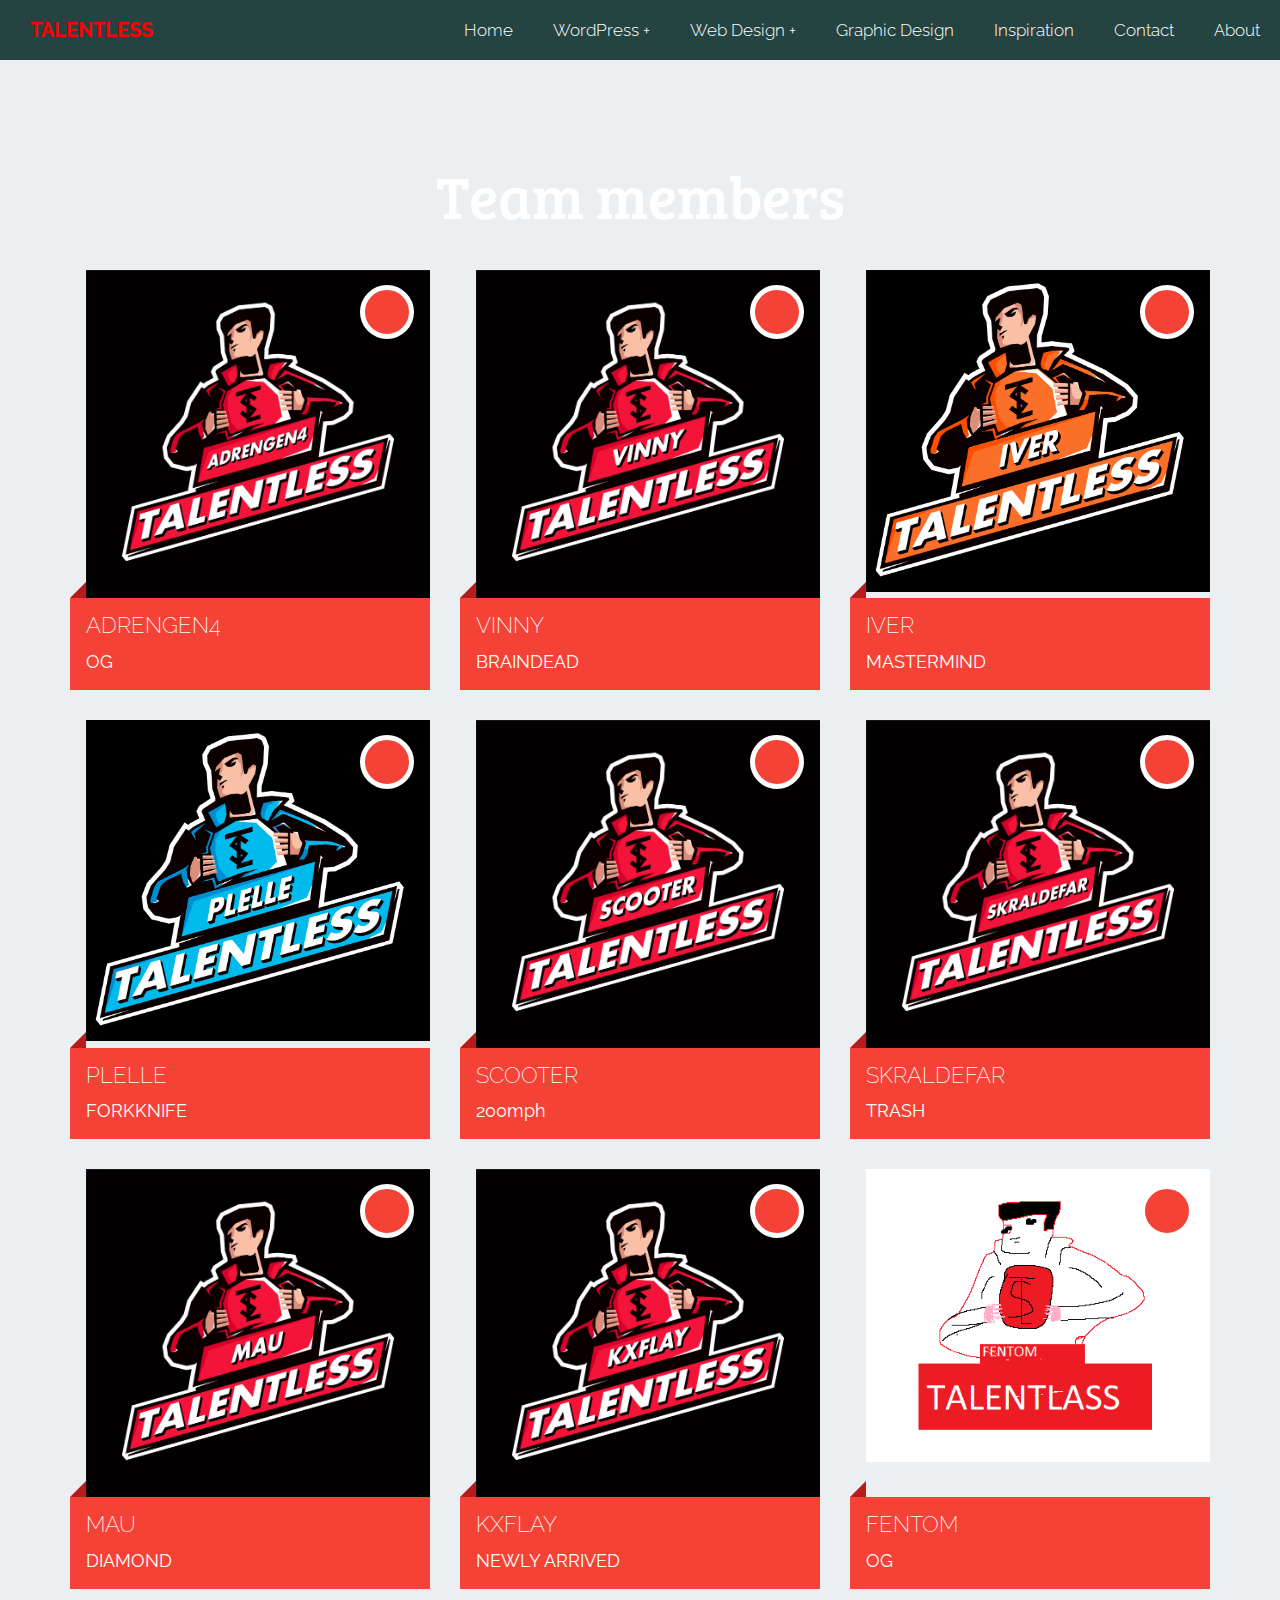
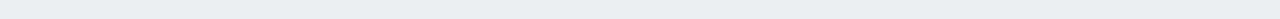
==== index.html @ d2c7d985 "Update index.html" ====
<!DOCTYPE html>
<html >
<head>
  <meta charset="UTF-8">
  <title>Talentless</title>
  
  
  <link rel="stylesheet" href="https://use.fontawesome.com/releases/v5.5.0/css/all.css" integrity="sha384-B4dIYHKNBt8Bc12p+WXckhzcICo0wtJAoU8YZTY5qE0Id1GSseTk6S+L3BlXeVIU" crossorigin="anonymous">
  <link href="https://file.myfontastic.com/n3DoGW7S2ph9oyM2FncdjM/icons.css" rel="stylesheet">

<link rel='stylesheet prefetch' href='http://maxcdn.bootstrapcdn.com/bootstrap/3.3.4/css/bootstrap.min.css'>


  
   <link rel="stylesheet" type="text/css" href="css/navbar.css">
   <link rel="stylesheet" href="css/members.css">
   <link rel="stylesheet" type="text/css" href="main.css">
  

  
</head>

<body>

 <nav>
        <div id="logo" style="color: red"><strong>TALENTLESS</strong></div>

        <label for="drop" class="toggle">Menu</label>
        <input type="checkbox" id="drop" />
            <ul class="menu">
                <li><a href="#">Home</a></li>
                <li>
                    <!-- First Tier Drop Down -->
                    <label for="drop-1" class="toggle">WordPress +</label>
                    <a href="#">WordPress</a>
                    <input type="checkbox" id="drop-1"/>
                    <ul>
                        <li><a href="#">Themes and stuff</a></li>
                        <li><a href="#">Plugins</a></li>
                        <li><a href="#">Tutorials</a></li>
                    </ul> 

                </li>
                <li>

                <!-- First Tier Drop Down -->
                <label for="drop-2" class="toggle">Web Design +</label>
                <a href="#">Web Design</a>
                <input type="checkbox" id="drop-2"/>
                <ul>
                    <li><a href="#">Resources</a></li>
                    <li><a href="#">Links</a></li>
                    <li>
                       
                    <!-- Second Tier Drop Down -->        
                    <label for="drop-3" class="toggle">Tutorials +</label>
                    <a href="#">Tutorials</a>         
                    <input type="checkbox" id="drop-3"/>

                    <ul>
                        <li><a href="#">HTML/CSS</a></li>
                        <li><a href="#">jQuery</a></li>
                        <li><a href="#">Other</a></li>
                    </ul>
                    </li>
                </ul>
                </li>
                <li><a href="#">Graphic Design</a></li>
                <li><a href="#">Inspiration</a></li>
                <li><a href="#">Contact</a></li>
                <li><a href="#">About</a></li>
            </ul>
        </nav>




  <section class="container">
    <div class="page-header">
        <h1>Team members</h1>
    </div>
    <div class="row active-with-click">
        <div class="col-md-4 col-sm-6 col-xs-12">
            <article class="material-card Red">
                <h2>
                    <span>ADRENGEN4</span>
                    <strong>
                        <i class="fa fa-fw fa-star"></i>
                        OG
                    </strong>
                </h2>
                <div class="mc-content">
                    <div class="img-container">
                        <img class="img-responsive" src="pictures/ADRENGEN4.png">
                    </div>
                    <div class="mc-description">
                        Introduction not written
                    </div>
                </div>
                <a class="mc-btn-action">
                    <i class="fa fa-bars"></i>
                </a>
                <div class="mc-footer">
                    <h4>
                        Click any for all links
                    </h4>
                    <a href="profiles/adrengen4.html" class="fab fa-fw fa-steam"></a>
                    <a href="profiles/adrengen4.html" class="fa-fw icon-battlenet-icon-flat"></a>
                    <a href="profiles/adrengen4.html" class="fa-fw icon-ubisoft-logo"></a>
                    <a href="profiles/adrengen4.html" class="fas fa-fw fa-info-circle"></a>
                </div>
            </article>
        </div>
        <div class="col-md-4 col-sm-6 col-xs-12">
            <article class="material-card Red">
                <h2>
                    <span>VINNY</span>
                    <strong>
                        <i class="fa fa-fw fa-star"></i>
                        BRAINDEAD
                    </strong>
                </h2>
                <div class="mc-content">
                    <div class="img-container">
                        <img class="img-responsive" src="pictures/VINNY.png">
                    </div>
                    <div class="mc-description">
                        Introduction not written
                    </div>
                </div>
                <a class="mc-btn-action">
                    <i class="fa fa-bars"></i>
                </a>
                <div class="mc-footer">
                    <h4>
                        Click any for all links
                    </h4>
                    <a href="profiles/vinny.html" class="fab fa-fw fa-steam"></a>
                    <a href="profiles/vinny.html" class="fa-fw icon-battlenet-icon-flat"></a>
                    <a href="profiles/vinny.html" class="fa-fw icon-ubisoft-logo"></a>
                    <a href="profiles/vinny.html" class="fas fa-fw fa-info-circle"></a>
                </div>
            </article>
        </div>
        <div class="col-md-4 col-sm-6 col-xs-12">
            <article class="material-card Red">
                <h2>
                    <span>IVER</span>
                    <strong>
                        <i class="fa fa-fw fa-star"></i>
                        MASTERMIND
                    </strong>
                </h2>
                <div class="mc-content">
                    <div class="img-container">
                        <img class="img-responsive" src="pictures/IVER.png">
                    </div>
                    <div class="mc-description">
                        Introduction not written
                    </div>
                </div>
                <a class="mc-btn-action">
                    <i class="fa fa-bars"></i>
                </a>
                <div class="mc-footer">
                    <h4>
                        Click any for all links
                    </h4>
                    <a href="profiles/iver.html" class="fab fa-fw fa-steam"></a>
                    <a href="profiles/iver.html" class="fa-fw icon-battlenet-icon-flat"></a>
                    <a href="profiles/iver.html" class="fa-fw icon-ubisoft-logo"></a>
                    <a href="profiles/iver.html" class="fas fa-fw fa-info-circle"></a>
                </div>
            </article>
        </div>
        <div class="col-md-4 col-sm-6 col-xs-12">
            <article class="material-card Red">
                <h2>
                    <span>PLELLE</span>
                    <strong>
                        <i class="fa fa-fw fa-star"></i>
                        FORKKNIFE
                    </strong>
                </h2>
                <div class="mc-content">
                    <div class="img-container">
                        <img class="img-responsive" src="pictures/PLELLE.png">
                    </div>
                    <div class="mc-description">
                        Introduction not written
                    </div>
                </div>
                <a class="mc-btn-action">
                    <i class="fa fa-bars"></i>
                </a>
                <div class="mc-footer">
                    <h4>
                        Click any for all links
                    </h4>
                    <a href="profiles/plelle.html" class="fab fa-fw fa-steam"></a>
                    <a href="profiles/plelle.html" class="fab fa-fw fa-twitch"></a>
                    <a href="profiles/plelle.html" class="fa-fw icon-fortnitelogo"></a>
                    <a href="profiles/plelle.html" class="fas fa-fw fa-info-circle"></a>
                </div>
            </article>
        </div>
        <div class="col-md-4 col-sm-6 col-xs-12">
            <article class="material-card Red">
                <h2>
                    <span>SCOOTER</span>
                    <strong>
                        <i class="fa fa-fw fa-star"></i>
                        200mph
                    </strong>
                </h2>
                <div class="mc-content">
                    <div class="img-container">
                        <img class="img-responsive" src="pictures/SCOOTER.png">
                    </div>
                    <div class="mc-description">
                        Introduction not written
                    </div>
                </div>
                <a class="mc-btn-action">
                    <i class="fa fa-bars"></i>
                </a>
                <div class="mc-footer">
                    <h4>
                        Click any for all links
                    </h4>
                    <a href="profiles/scooter.html" class="fab fa-fw fa-steam"></a>
                    <a href="profiles/scooter.html" class="fa-fw icon-battlenet-icon-flat"></a>
                    <a href="profiles/scooter.html" class="fa-fw icon-ubisoft-logo"></a>
                    <a href="profiles/scooter.html" class="fas fa-fw fa-info-circle"></a>
                </div>
            </article>
        </div>
        <div class="col-md-4 col-sm-6 col-xs-12">
            <article class="material-card Red">
                <h2>
                    <span>SKRALDEFAR</span>
                    <strong>
                        <i class="fa fa-fw fa-star"></i>
                        TRASH
                    </strong>
                </h2>
                <div class="mc-content">
                    <div class="img-container">
                        <img class="img-responsive" src="pictures/SKRALDEFAR.png">
                    </div>
                    <div class="mc-description">
                        Introduction not written
                    </div>
                </div>
                <a class="mc-btn-action">
                    <i class="fa fa-bars"></i>
                </a>
                <div class="mc-footer">
                    <h4>
                        Click any for all links
                    </h4>
                    <a href="profiles/skraldefar.html" class="fab fa-fw fa-steam"></a>
                    <a href="profiles/skraldefar.html" class="fa-fw icon-battlenet-icon-flat"></a>
                    <a href="profiles/skraldefar.html" class="fa-fw icon-ubisoft-logo"></a>
                    <a href="profiles/skraldefar.html" class="fas fa-fw fa-info-circle"></a>
                </div>
            </article>
        </div>
        <div class="col-md-4 col-sm-6 col-xs-12">
            <article class="material-card Red">
                <h2>
                    <span>MAU</span>
                    <strong>
                        <i class="fa fa-fw fa-star"></i>
                        DIAMOND
                    </strong>
                </h2>
                <div class="mc-content">
                    <div class="img-container">
                        <img class="img-responsive" src="pictures/MAU.png">
                    </div>
                    <div class="mc-description">
                        Introduction not written
                    </div>
                </div>
                <a class="mc-btn-action">
                    <i class="fa fa-bars"></i>
                </a>
                <div class="mc-footer">
                    <h4>
                        Click any for all links
                    </h4>
                    <a href="profiles/mau.html" class="fab fa-fw fa-steam"></a>
                    <a href="profiles/mau.html" class="fa-fw icon-battlenet-icon-flat"></a>
                    <a href="profiles/mau.html" class="fa-fw icon-ubisoft-logo"></a>
                    <a href="profiles/mau.html" class="fas fa-fw fa-info-circle"></a>
                </div>
            </article>
        </div>
        <div class="col-md-4 col-sm-6 col-xs-12">
            <article class="material-card Red">
                <h2>
                    <span>KXFLAY</span>
                    <strong>
                        <i class="fa fa-fw fa-star"></i>
                        NEWLY ARRIVED
                    </strong>
                </h2>
                <div class="mc-content">
                    <div class="img-container">
                        <img class="img-responsive" src="pictures/KXFLAY.png">
                    </div>
                    <div class="mc-description">
                        Introduction not written
                    </div>
                </div>
                <a class="mc-btn-action">
                    <i class="fa fa-bars"></i>
                </a>
                <div class="mc-footer">
                    <h4>
                        Click any for all links
                    </h4>
                    <a href="profiles/kxflay.html" class="fab fa-fw fa-steam"></a>
                    <a href="profiles/kxflay.html" class="fa-fw icon-battlenet-icon-flat"></a>
                    <a href="profiles/kxflay.html" class="fa-fw icon-ubisoft-logo"></a>
                    <a href="profiles/kxflay.html" class="fas fa-fw fa-info-circle"></a>
                </div>
            </article>
        </div>
        <div class="col-md-4 col-sm-6 col-xs-12">
            <article class="material-card Red">
                <h2>
                    <span>FENTOM</span>
                    <strong>
                        <i class="fa fa-fw fa-star"></i>
                        OG
                    </strong>
                </h2>
                <div class="mc-content">
                    <div class="img-container">
                        <img class="img-responsive" src="pictures/FANTOM.png">
                    </div>
                    <div class="mc-description">
                        Introduction not written
                    </div>
                </div>
                <a class="mc-btn-action">
                    <i class="fa fa-bars"></i>
                </a>
                <div class="mc-footer">
                    <h4>
                        
                    </h4>
                    <a href="#" class="fab fa-fw fa-steam"></a>
                    <a href="#" class="fa-fw icon-battlenet-icon-flat"></a>
                    <a href="#" class="fa-fw icon-ubisoft-logo"></a>
                    <a href="#" class="fas fa-fw fa-info-circle"></a>
                </div>
            </article>
        </div>
    </div>
</section>


  <script src='http://cdnjs.cloudflare.com/ajax/libs/jquery/2.1.3/jquery.min.js'></script>

    <script src="js/members.js"></script>
    <script type="js/navbar.js"></script>

</body>
</html>
---- css/navbar.css ----
/* CSS Document */

@import url(https://fonts.googleapis.com/css?family=Open+Sans);
@import url(https://fonts.googleapis.com/css?family=Bree+Serif);

body {
  background: #212121;
  font-size:22px;
  line-height: 32px;
  color: #ffffff;
  margin: 0;
  padding: 0;
  word-wrap:break-word !important;
  font-family: 'Open Sans', sans-serif;
  }

h1 {
  font-size: 60px;
  text-align: center;
  color: #FFF;
} 

h3 {
  font-size: 30px;
  line-height: 34px;
  text-align: center;
  color: #FFF;
}

h3 a {
  color: #FFF;
  text-decoration: none;
}

a {
  color: #FFF;
  text-decoration: none;
}

h1 {
  margin-top: 100px;
  text-align:center;
  font-size:60px;
  line-height: 70px;
  font-family: 'Bree Serif', 'serif';
  }

#container {
  margin: 0 auto;
  max-width: 890px;
}

p {
  text-align: center;
}

.toggle,
[id^=drop] {
  display: none;
}

/* Giving a background-color to the nav container. */
nav { 
  margin:0;
  padding: 0;
  background-color: #254441;
}

#logo {
  display: block;
  padding: 0 30px;
  float: left;
  font-size:20px;
  line-height: 60px;
}

/* Since we'll have the "ul li" "float:left"
 * we need to add a clear after the container. */

nav:after {
  content:"";
  display:table;
  clear:both;
}

/* Removing padding, margin and "list-style" from the "ul",
 * and adding "position:reltive" */
nav ul {
  float: right;
  padding:0;
  margin:0;
  list-style: none;
  position: relative;
  }
  
/* Positioning the navigation items inline */
nav ul li {
  margin: 0px;
  display:inline-block;
  float: left;
  background-color: #254441;
  }

/* Styling the links */
nav a {
  display:block;
  padding:14px 20px;  
  color:#FFF;
  font-size:17px;
  text-decoration:none;
}


nav ul li ul li:hover { background: #000000; }

/* Background color change on Hover */
nav a:hover { 
  background-color: #000000;
  text-decoration: none; 
}

/* Hide Dropdowns by Default
 * and giving it a position of absolute */
nav ul ul {
  display: none;
  position: absolute; 
  /* has to be the same number as the "line-height" of "nav a" */
  top: 60px; 
}
  
/* Display Dropdowns on Hover */
nav ul li:hover > ul {
  display:inherit;
}
  
/* Fisrt Tier Dropdown */
nav ul ul li {
  width:170px;
  float:none;
  display:list-item;
  position: relative;
}

/* Second, Third and more Tiers 
 * We move the 2nd and 3rd etc tier dropdowns to the left
 * by the amount of the width of the first tier.
*/
nav ul ul ul li {
  position: relative;
  top:-60px;
  /* has to be the same number as the "width" of "nav ul ul li" */ 
  left:170px; 
}

  
/* Change ' +' in order to change the Dropdown symbol */
li > a:after { content:  ' +'; }
li > a:only-child:after { content: ''; }


/* Media Queries
--------------------------------------------- */

@media all and (max-width : 768px) {

  #logo {
    display: block;
    padding: 0;
    width: 100%;
    text-align: center;
    float: none;
  }

  nav {
    margin: 0;
  }

  /* Hide the navigation menu by default */
  /* Also hide the  */
  .toggle + a,
  .menu {
    display: none;
  }

  /* Stylinf the toggle lable */
  .toggle {
    display: block;
    background-color: #254441;
    padding:14px 20px;  
    color:#FFF;
    font-size:17px;
    text-decoration:none;
    border:none;
  }

  .toggle:hover {
    background-color: #000000;
  }

  /* Display Dropdown when clicked on Parent Lable */
  [id^=drop]:checked + ul {
    display: block;
  }

  /* Change menu item's width to 100% */
  nav ul li {
    display: block;
    width: 100%;
    }

  nav ul ul .toggle,
  nav ul ul a {
    padding: 0 40px;
  }

  nav ul ul ul a {
    padding: 0 80px;
  }

  nav a:hover,
  nav ul ul ul a {
    background-color: #000000;
    text-decoration: none;
  }
  
  nav ul li ul li .toggle,
  nav ul ul a,
  nav ul ul ul a{
    padding:14px 20px;  
    color:#FFF;
    font-size:17px; 
  }
  
  
  nav ul li ul li .toggle,
  nav ul ul a {
    background-color: #212121; 
  }

  /* Hide Dropdowns by Default */
  nav ul ul {
    float: none;
    position:static;
    color: #ffffff;
    /* has to be the same number as the "line-height" of "nav a" */
  }
    
  /* Hide menus on hover */
  nav ul ul li:hover > ul,
  nav ul li:hover > ul {
    display: none;
  }
    
  /* Fisrt Tier Dropdown */
  nav ul ul li {
    display: block;
    width: 100%;
  }

  nav ul ul ul li {
    position: static;
    /* has to be the same number as the "width" of "nav ul ul li" */ 

  }

}

@media all and (max-width : 330px) {

  nav ul li {
    display:block;
    width: 94%;
  }

}
---- css/members.css ----
@import "https://fonts.googleapis.com/css?family=Raleway:400,300,200,500,600,700";
.fa-spin-fast {
  -webkit-animation: fa-spin-fast 0.2s infinite linear;
  animation: fa-spin-fast 0.2s infinite linear;
}
@-webkit-keyframes fa-spin-fast {
  0% {
    -webkit-transform: rotate(0deg);
    transform: rotate(0deg);
  }
  100% {
    -webkit-transform: rotate(359deg);
    transform: rotate(359deg);
  }
}
@keyframes fa-spin-fast {
  0% {
    -webkit-transform: rotate(0deg);
    transform: rotate(0deg);
  }
  100% {
    -webkit-transform: rotate(359deg);
    transform: rotate(359deg);
  }
}
.material-card {
  position: relative;
  height: 0;
  padding-bottom: calc(100% - 16px);
  margin-bottom: 6.6em;
}
.material-card h2 {
  position: absolute;
  top: calc(100% - 16px);
  left: 0;
  width: 100%;
  padding: 10px 16px;
  color: #fff;
  font-size: 1.4em;
  line-height: 1.6em;
  margin: 0;
  z-index: 10;
  -webkit-transition: all 0.3s;
  -moz-transition: all 0.3s;
  -ms-transition: all 0.3s;
  -o-transition: all 0.3s;
  transition: all 0.3s;
}
.material-card h2 span {
  display: block;
}
.material-card h2 strong {
  font-weight: 400;
  display: block;
  font-size: .8em;
}
.material-card h2:before,
.material-card h2:after {
  content: ' ';
  position: absolute;
  left: 0;
  top: -16px;
  width: 0;
  border: 8px solid;
  -webkit-transition: all 0.3s;
  -moz-transition: all 0.3s;
  -ms-transition: all 0.3s;
  -o-transition: all 0.3s;
  transition: all 0.3s;
}
.material-card h2:after {
  top: auto;
  bottom: 0;
}
@media screen and (max-width: 767px) {
  .material-card.mc-active {
    padding-bottom: 0;
    height: auto;
  }
}
.material-card.mc-active h2 {
  top: 0;
  padding: 10px 16px 10px 90px;
}
.material-card.mc-active h2:before {
  top: 0;
}
.material-card.mc-active h2:after {
  bottom: -16px;
}
.material-card .mc-content {
  position: absolute;
  right: 0;
  top: 0;
  bottom: 16px;
  left: 16px;
  -webkit-transition: all 0.3s;
  -moz-transition: all 0.3s;
  -ms-transition: all 0.3s;
  -o-transition: all 0.3s;
  transition: all 0.3s;
}
.material-card .mc-btn-action {
  position: absolute;
  right: 16px;
  top: 15px;
  -webkit-border-radius: 50%;
  -moz-border-radius: 50%;
  border-radius: 50%;
  border: 5px solid;
  width: 54px;
  height: 54px;
  line-height: 44px;
  text-align: center;
  color: #fff;
  cursor: pointer;
  z-index: 20;
  -webkit-transition: all 0.3s;
  -moz-transition: all 0.3s;
  -ms-transition: all 0.3s;
  -o-transition: all 0.3s;
  transition: all 0.3s;
}
.material-card.mc-active .mc-btn-action {
  top: 62px;
}
.material-card .mc-description {
  position: absolute;
  top: 100%;
  right: 30px;
  left: 30px;
  bottom: 54px;
  overflow: hidden;
  opacity: 0;
  filter: alpha(opacity=0);
  -webkit-transition: all 1.2s;
  -moz-transition: all 1.2s;
  -ms-transition: all 1.2s;
  -o-transition: all 1.2s;
  transition: all 1.2s;
}
.material-card .mc-footer {
  height: 0;
  overflow: hidden;
  -webkit-transition: all 0.3s;
  -moz-transition: all 0.3s;
  -ms-transition: all 0.3s;
  -o-transition: all 0.3s;
  transition: all 0.3s;
}
.material-card .mc-footer h4 {
  position: absolute;
  top: 200px;
  left: 30px;
  padding: 0;
  margin: 0;
  font-size: 16px;
  font-weight: 700;
  -webkit-transition: all 1.4s;
  -moz-transition: all 1.4s;
  -ms-transition: all 1.4s;
  -o-transition: all 1.4s;
  transition: all 1.4s;
}
.material-card .mc-footer a {
  display: block;
  float: left;
  position: relative;
  width: 52px;
  height: 52px;
  margin-left: 5px;
  margin-bottom: 15px;
  font-size: 28px;
  color: #fff;
  line-height: 52px;
  text-decoration: none;
  top: 200px;
}
.material-card .mc-footer a:nth-child(1) {
  -webkit-transition: all 0.5s;
  -moz-transition: all 0.5s;
  -ms-transition: all 0.5s;
  -o-transition: all 0.5s;
  transition: all 0.5s;
}
.material-card .mc-footer a:nth-child(2) {
  -webkit-transition: all 0.6s;
  -moz-transition: all 0.6s;
  -ms-transition: all 0.6s;
  -o-transition: all 0.6s;
  transition: all 0.6s;
}
.material-card .mc-footer a:nth-child(3) {
  -webkit-transition: all 0.7s;
  -moz-transition: all 0.7s;
  -ms-transition: all 0.7s;
  -o-transition: all 0.7s;
  transition: all 0.7s;
}
.material-card .mc-footer a:nth-child(4) {
  -webkit-transition: all 0.8s;
  -moz-transition: all 0.8s;
  -ms-transition: all 0.8s;
  -o-transition: all 0.8s;
  transition: all 0.8s;
}
.material-card .mc-footer a:nth-child(5) {
  -webkit-transition: all 0.9s;
  -moz-transition: all 0.9s;
  -ms-transition: all 0.9s;
  -o-transition: all 0.9s;
  transition: all 0.9s;
}
.material-card .img-container {
  overflow: hidden;
  position: absolute;
  left: 0;
  top: 0;
  width: 100%;
  height: 100%;
  z-index: 3;
  -webkit-transition: all 0.3s;
  -moz-transition: all 0.3s;
  -ms-transition: all 0.3s;
  -o-transition: all 0.3s;
  transition: all 0.3s;
}
.material-card.mc-active .img-container {
  -webkit-border-radius: 50%;
  -moz-border-radius: 50%;
  border-radius: 50%;
  left: 0;
  top: 12px;
  width: 60px;
  height: 60px;
  z-index: 20;
}
.material-card.mc-active .mc-content {
  padding-top: 5.6em;
}
@media screen and (max-width: 767px) {
  .material-card.mc-active .mc-content {
    position: relative;
    margin-right: 16px;
  }
}
.material-card.mc-active .mc-description {
  top: 50px;
  padding-top: 5.6em;
  opacity: 1;
  filter: alpha(opacity=100);
}
@media screen and (max-width: 767px) {
  .material-card.mc-active .mc-description {
    position: relative;
    top: auto;
    right: auto;
    left: auto;
    padding: 50px 30px 70px 30px;
    bottom: 0;
  }
}
.material-card.mc-active .mc-footer {
  overflow: visible;
  position: absolute;
  top: calc(100% - 16px);
  left: 16px;
  right: 0;
  height: 82px;
  padding-top: 15px;
  padding-left: 25px;
}
.material-card.mc-active .mc-footer a {
  top: 0;
}
.material-card.mc-active .mc-footer h4 {
  top: -32px;
}
.material-card.Red h2 {
  background-color: #F44336;
}
.material-card.Red h2:after {
  border-top-color: #F44336;
  border-right-color: #F44336;
  border-bottom-color: transparent;
  border-left-color: transparent;
}
.material-card.Red h2:before {
  border-top-color: transparent;
  border-right-color: #B71C1C;
  border-bottom-color: #B71C1C;
  border-left-color: transparent;
}
.material-card.Red.mc-active h2:before {
  border-top-color: transparent;
  border-right-color: #F44336;
  border-bottom-color: #F44336;
  border-left-color: transparent;
}
.material-card.Red.mc-active h2:after {
  border-top-color: #B71C1C;
  border-right-color: #B71C1C;
  border-bottom-color: transparent;
  border-left-color: transparent;
}
.material-card.Red .mc-btn-action {
  background-color: #F44336;
}
.material-card.Red .mc-btn-action:hover {
  background-color: #B71C1C;
}
.material-card.Red .mc-footer h4 {
  color: #B71C1C;
}
.material-card.Red .mc-footer a {
  background-color: #B71C1C;
}
.material-card.Red.mc-active .mc-content {
  background-color: #FFEBEE;
}
.material-card.Red.mc-active .mc-footer {
  background-color: #FFCDD2;
}
.material-card.Red.mc-active .mc-btn-action {
  border-color: #FFEBEE;
}
.material-card.Blue-Grey h2 {
  background-color: #607D8B;
}
.material-card.Blue-Grey h2:after {
  border-top-color: #607D8B;
  border-right-color: #607D8B;
  border-bottom-color: transparent;
  border-left-color: transparent;
}
.material-card.Blue-Grey h2:before {
  border-top-color: transparent;
  border-right-color: #263238;
  border-bottom-color: #263238;
  border-left-color: transparent;
}
.material-card.Blue-Grey.mc-active h2:before {
  border-top-color: transparent;
  border-right-color: #607D8B;
  border-bottom-color: #607D8B;
  border-left-color: transparent;
}
.material-card.Blue-Grey.mc-active h2:after {
  border-top-color: #263238;
  border-right-color: #263238;
  border-bottom-color: transparent;
  border-left-color: transparent;
}
.material-card.Blue-Grey .mc-btn-action {
  background-color: #607D8B;
}
.material-card.Blue-Grey .mc-btn-action:hover {
  background-color: #263238;
}
.material-card.Blue-Grey .mc-footer h4 {
  color: #263238;
}
.material-card.Blue-Grey .mc-footer a {
  background-color: #263238;
}
.material-card.Blue-Grey.mc-active .mc-content {
  background-color: #ECEFF1;
}
.material-card.Blue-Grey.mc-active .mc-footer {
  background-color: #CFD8DC;
}
.material-card.Blue-Grey.mc-active .mc-btn-action {
  border-color: #ECEFF1;
}
.material-card.Pink h2 {
  background-color: #E91E63;
}
.material-card.Pink h2:after {
  border-top-color: #E91E63;
  border-right-color: #E91E63;
  border-bottom-color: transparent;
  border-left-color: transparent;
}
.material-card.Pink h2:before {
  border-top-color: transparent;
  border-right-color: #880E4F;
  border-bottom-color: #880E4F;
  border-left-color: transparent;
}
.material-card.Pink.mc-active h2:before {
  border-top-color: transparent;
  border-right-color: #E91E63;
  border-bottom-color: #E91E63;
  border-left-color: transparent;
}
.material-card.Pink.mc-active h2:after {
  border-top-color: #880E4F;
  border-right-color: #880E4F;
  border-bottom-color: transparent;
  border-left-color: transparent;
}
.material-card.Pink .mc-btn-action {
  background-color: #E91E63;
}
.material-card.Pink .mc-btn-action:hover {
  background-color: #880E4F;
}
.material-card.Pink .mc-footer h4 {
  color: #880E4F;
}
.material-card.Pink .mc-footer a {
  background-color: #880E4F;
}
.material-card.Pink.mc-active .mc-content {
  background-color: #FCE4EC;
}
.material-card.Pink.mc-active .mc-footer {
  background-color: #F8BBD0;
}
.material-card.Pink.mc-active .mc-btn-action {
  border-color: #FCE4EC;
}
.material-card.Purple h2 {
  background-color: #9C27B0;
}
.material-card.Purple h2:after {
  border-top-color: #9C27B0;
  border-right-color: #9C27B0;
  border-bottom-color: transparent;
  border-left-color: transparent;
}
.material-card.Purple h2:before {
  border-top-color: transparent;
  border-right-color: #4A148C;
  border-bottom-color: #4A148C;
  border-left-color: transparent;
}
.material-card.Purple.mc-active h2:before {
  border-top-color: transparent;
  border-right-color: #9C27B0;
  border-bottom-color: #9C27B0;
  border-left-color: transparent;
}
.material-card.Purple.mc-active h2:after {
  border-top-color: #4A148C;
  border-right-color: #4A148C;
  border-bottom-color: transparent;
  border-left-color: transparent;
}
.material-card.Purple .mc-btn-action {
  background-color: #9C27B0;
}
.material-card.Purple .mc-btn-action:hover {
  background-color: #4A148C;
}
.material-card.Purple .mc-footer h4 {
  color: #4A148C;
}
.material-card.Purple .mc-footer a {
  background-color: #4A148C;
}
.material-card.Purple.mc-active .mc-content {
  background-color: #F3E5F5;
}
.material-card.Purple.mc-active .mc-footer {
  background-color: #E1BEE7;
}
.material-card.Purple.mc-active .mc-btn-action {
  border-color: #F3E5F5;
}
.material-card.Deep-Purple h2 {
  background-color: #673AB7;
}
.material-card.Deep-Purple h2:after {
  border-top-color: #673AB7;
  border-right-color: #673AB7;
  border-bottom-color: transparent;
  border-left-color: transparent;
}
.material-card.Deep-Purple h2:before {
  border-top-color: transparent;
  border-right-color: #311B92;
  border-bottom-color: #311B92;
  border-left-color: transparent;
}
.material-card.Deep-Purple.mc-active h2:before {
  border-top-color: transparent;
  border-right-color: #673AB7;
  border-bottom-color: #673AB7;
  border-left-color: transparent;
}
.material-card.Deep-Purple.mc-active h2:after {
  border-top-color: #311B92;
  border-right-color: #311B92;
  border-bottom-color: transparent;
  border-left-color: transparent;
}
.material-card.Deep-Purple .mc-btn-action {
  background-color: #673AB7;
}
.material-card.Deep-Purple .mc-btn-action:hover {
  background-color: #311B92;
}
.material-card.Deep-Purple .mc-footer h4 {
  color: #311B92;
}
.material-card.Deep-Purple .mc-footer a {
  background-color: #311B92;
}
.material-card.Deep-Purple.mc-active .mc-content {
  background-color: #EDE7F6;
}
.material-card.Deep-Purple.mc-active .mc-footer {
  background-color: #D1C4E9;
}
.material-card.Deep-Purple.mc-active .mc-btn-action {
  border-color: #EDE7F6;
}
.material-card.Indigo h2 {
  background-color: #3F51B5;
}
.material-card.Indigo h2:after {
  border-top-color: #3F51B5;
  border-right-color: #3F51B5;
  border-bottom-color: transparent;
  border-left-color: transparent;
}
.material-card.Indigo h2:before {
  border-top-color: transparent;
  border-right-color: #1A237E;
  border-bottom-color: #1A237E;
  border-left-color: transparent;
}
.material-card.Indigo.mc-active h2:before {
  border-top-color: transparent;
  border-right-color: #3F51B5;
  border-bottom-color: #3F51B5;
  border-left-color: transparent;
}
.material-card.Indigo.mc-active h2:after {
  border-top-color: #1A237E;
  border-right-color: #1A237E;
  border-bottom-color: transparent;
  border-left-color: transparent;
}
.material-card.Indigo .mc-btn-action {
  background-color: #3F51B5;
}
.material-card.Indigo .mc-btn-action:hover {
  background-color: #1A237E;
}
.material-card.Indigo .mc-footer h4 {
  color: #1A237E;
}
.material-card.Indigo .mc-footer a {
  background-color: #1A237E;
}
.material-card.Indigo.mc-active .mc-content {
  background-color: #E8EAF6;
}
.material-card.Indigo.mc-active .mc-footer {
  background-color: #C5CAE9;
}
.material-card.Indigo.mc-active .mc-btn-action {
  border-color: #E8EAF6;
}
.material-card.Blue h2 {
  background-color: #2196F3;
}
.material-card.Blue h2:after {
  border-top-color: #2196F3;
  border-right-color: #2196F3;
  border-bottom-color: transparent;
  border-left-color: transparent;
}
.material-card.Blue h2:before {
  border-top-color: transparent;
  border-right-color: #0D47A1;
  border-bottom-color: #0D47A1;
  border-left-color: transparent;
}
.material-card.Blue.mc-active h2:before {
  border-top-color: transparent;
  border-right-color: #2196F3;
  border-bottom-color: #2196F3;
  border-left-color: transparent;
}
.material-card.Blue.mc-active h2:after {
  border-top-color: #0D47A1;
  border-right-color: #0D47A1;
  border-bottom-color: transparent;
  border-left-color: transparent;
}
.material-card.Blue .mc-btn-action {
  background-color: #2196F3;
}
.material-card.Blue .mc-btn-action:hover {
  background-color: #0D47A1;
}
.material-card.Blue .mc-footer h4 {
  color: #0D47A1;
}
.material-card.Blue .mc-footer a {
  background-color: #0D47A1;
}
.material-card.Blue.mc-active .mc-content {
  background-color: #E3F2FD;
}
.material-card.Blue.mc-active .mc-footer {
  background-color: #BBDEFB;
}
.material-card.Blue.mc-active .mc-btn-action {
  border-color: #E3F2FD;
}
.material-card.Light-Blue h2 {
  background-color: #03A9F4;
}
.material-card.Light-Blue h2:after {
  border-top-color: #03A9F4;
  border-right-color: #03A9F4;
  border-bottom-color: transparent;
  border-left-color: transparent;
}
.material-card.Light-Blue h2:before {
  border-top-color: transparent;
  border-right-color: #01579B;
  border-bottom-color: #01579B;
  border-left-color: transparent;
}
.material-card.Light-Blue.mc-active h2:before {
  border-top-color: transparent;
  border-right-color: #03A9F4;
  border-bottom-color: #03A9F4;
  border-left-color: transparent;
}
.material-card.Light-Blue.mc-active h2:after {
  border-top-color: #01579B;
  border-right-color: #01579B;
  border-bottom-color: transparent;
  border-left-color: transparent;
}
.material-card.Light-Blue .mc-btn-action {
  background-color: #03A9F4;
}
.material-card.Light-Blue .mc-btn-action:hover {
  background-color: #01579B;
}
.material-card.Light-Blue .mc-footer h4 {
  color: #01579B;
}
.material-card.Light-Blue .mc-footer a {
  background-color: #01579B;
}
.material-card.Light-Blue.mc-active .mc-content {
  background-color: #E1F5FE;
}
.material-card.Light-Blue.mc-active .mc-footer {
  background-color: #B3E5FC;
}
.material-card.Light-Blue.mc-active .mc-btn-action {
  border-color: #E1F5FE;
}
.material-card.Cyan h2 {
  background-color: #00BCD4;
}
.material-card.Cyan h2:after {
  border-top-color: #00BCD4;
  border-right-color: #00BCD4;
  border-bottom-color: transparent;
  border-left-color: transparent;
}
.material-card.Cyan h2:before {
  border-top-color: transparent;
  border-right-color: #006064;
  border-bottom-color: #006064;
  border-left-color: transparent;
}
.material-card.Cyan.mc-active h2:before {
  border-top-color: transparent;
  border-right-color: #00BCD4;
  border-bottom-color: #00BCD4;
  border-left-color: transparent;
}
.material-card.Cyan.mc-active h2:after {
  border-top-color: #006064;
  border-right-color: #006064;
  border-bottom-color: transparent;
  border-left-color: transparent;
}
.material-card.Cyan .mc-btn-action {
  background-color: #00BCD4;
}
.material-card.Cyan .mc-btn-action:hover {
  background-color: #006064;
}
.material-card.Cyan .mc-footer h4 {
  color: #006064;
}
.material-card.Cyan .mc-footer a {
  background-color: #006064;
}
.material-card.Cyan.mc-active .mc-content {
  background-color: #E0F7FA;
}
.material-card.Cyan.mc-active .mc-footer {
  background-color: #B2EBF2;
}
.material-card.Cyan.mc-active .mc-btn-action {
  border-color: #E0F7FA;
}
.material-card.Teal h2 {
  background-color: #009688;
}
.material-card.Teal h2:after {
  border-top-color: #009688;
  border-right-color: #009688;
  border-bottom-color: transparent;
  border-left-color: transparent;
}
.material-card.Teal h2:before {
  border-top-color: transparent;
  border-right-color: #004D40;
  border-bottom-color: #004D40;
  border-left-color: transparent;
}
.material-card.Teal.mc-active h2:before {
  border-top-color: transparent;
  border-right-color: #009688;
  border-bottom-color: #009688;
  border-left-color: transparent;
}
.material-card.Teal.mc-active h2:after {
  border-top-color: #004D40;
  border-right-color: #004D40;
  border-bottom-color: transparent;
  border-left-color: transparent;
}
.material-card.Teal .mc-btn-action {
  background-color: #009688;
}
.material-card.Teal .mc-btn-action:hover {
  background-color: #004D40;
}
.material-card.Teal .mc-footer h4 {
  color: #004D40;
}
.material-card.Teal .mc-footer a {
  background-color: #004D40;
}
.material-card.Teal.mc-active .mc-content {
  background-color: #E0F2F1;
}
.material-card.Teal.mc-active .mc-footer {
  background-color: #B2DFDB;
}
.material-card.Teal.mc-active .mc-btn-action {
  border-color: #E0F2F1;
}
.material-card.Green h2 {
  background-color: #4CAF50;
}
.material-card.Green h2:after {
  border-top-color: #4CAF50;
  border-right-color: #4CAF50;
  border-bottom-color: transparent;
  border-left-color: transparent;
}
.material-card.Green h2:before {
  border-top-color: transparent;
  border-right-color: #1B5E20;
  border-bottom-color: #1B5E20;
  border-left-color: transparent;
}
.material-card.Green.mc-active h2:before {
  border-top-color: transparent;
  border-right-color: #4CAF50;
  border-bottom-color: #4CAF50;
  border-left-color: transparent;
}
.material-card.Green.mc-active h2:after {
  border-top-color: #1B5E20;
  border-right-color: #1B5E20;
  border-bottom-color: transparent;
  border-left-color: transparent;
}
.material-card.Green .mc-btn-action {
  background-color: #4CAF50;
}
.material-card.Green .mc-btn-action:hover {
  background-color: #1B5E20;
}
.material-card.Green .mc-footer h4 {
  color: #1B5E20;
}
.material-card.Green .mc-footer a {
  background-color: #1B5E20;
}
.material-card.Green.mc-active .mc-content {
  background-color: #E8F5E9;
}
.material-card.Green.mc-active .mc-footer {
  background-color: #C8E6C9;
}
.material-card.Green.mc-active .mc-btn-action {
  border-color: #E8F5E9;
}
.material-card.Light-Green h2 {
  background-color: #8BC34A;
}
.material-card.Light-Green h2:after {
  border-top-color: #8BC34A;
  border-right-color: #8BC34A;
  border-bottom-color: transparent;
  border-left-color: transparent;
}
.material-card.Light-Green h2:before {
  border-top-color: transparent;
  border-right-color: #33691E;
  border-bottom-color: #33691E;
  border-left-color: transparent;
}
.material-card.Light-Green.mc-active h2:before {
  border-top-color: transparent;
  border-right-color: #8BC34A;
  border-bottom-color: #8BC34A;
  border-left-color: transparent;
}
.material-card.Light-Green.mc-active h2:after {
  border-top-color: #33691E;
  border-right-color: #33691E;
  border-bottom-color: transparent;
  border-left-color: transparent;
}
.material-card.Light-Green .mc-btn-action {
  background-color: #8BC34A;
}
.material-card.Light-Green .mc-btn-action:hover {
  background-color: #33691E;
}
.material-card.Light-Green .mc-footer h4 {
  color: #33691E;
}
.material-card.Light-Green .mc-footer a {
  background-color: #33691E;
}
.material-card.Light-Green.mc-active .mc-content {
  background-color: #F1F8E9;
}
.material-card.Light-Green.mc-active .mc-footer {
  background-color: #DCEDC8;
}
.material-card.Light-Green.mc-active .mc-btn-action {
  border-color: #F1F8E9;
}
.material-card.Lime h2 {
  background-color: #CDDC39;
}
.material-card.Lime h2:after {
  border-top-color: #CDDC39;
  border-right-color: #CDDC39;
  border-bottom-color: transparent;
  border-left-color: transparent;
}
.material-card.Lime h2:before {
  border-top-color: transparent;
  border-right-color: #827717;
  border-bottom-color: #827717;
  border-left-color: transparent;
}
.material-card.Lime.mc-active h2:before {
  border-top-color: transparent;
  border-right-color: #CDDC39;
  border-bottom-color: #CDDC39;
  border-left-color: transparent;
}
.material-card.Lime.mc-active h2:after {
  border-top-color: #827717;
  border-right-color: #827717;
  border-bottom-color: transparent;
  border-left-color: transparent;
}
.material-card.Lime .mc-btn-action {
  background-color: #CDDC39;
}
.material-card.Lime .mc-btn-action:hover {
  background-color: #827717;
}
.material-card.Lime .mc-footer h4 {
  color: #827717;
}
.material-card.Lime .mc-footer a {
  background-color: #827717;
}
.material-card.Lime.mc-active .mc-content {
  background-color: #F9FBE7;
}
.material-card.Lime.mc-active .mc-footer {
  background-color: #F0F4C3;
}
.material-card.Lime.mc-active .mc-btn-action {
  border-color: #F9FBE7;
}
.material-card.Yellow h2 {
  background-color: #FFEB3B;
}
.material-card.Yellow h2:after {
  border-top-color: #FFEB3B;
  border-right-color: #FFEB3B;
  border-bottom-color: transparent;
  border-left-color: transparent;
}
.material-card.Yellow h2:before {
  border-top-color: transparent;
  border-right-color: #F57F17;
  border-bottom-color: #F57F17;
  border-left-color: transparent;
}
.material-card.Yellow.mc-active h2:before {
  border-top-color: transparent;
  border-right-color: #FFEB3B;
  border-bottom-color: #FFEB3B;
  border-left-color: transparent;
}
.material-card.Yellow.mc-active h2:after {
  border-top-color: #F57F17;
  border-right-color: #F57F17;
  border-bottom-color: transparent;
  border-left-color: transparent;
}
.material-card.Yellow .mc-btn-action {
  background-color: #FFEB3B;
}
.material-card.Yellow .mc-btn-action:hover {
  background-color: #F57F17;
}
.material-card.Yellow .mc-footer h4 {
  color: #F57F17;
}
.material-card.Yellow .mc-footer a {
  background-color: #F57F17;
}
.material-card.Yellow.mc-active .mc-content {
  background-color: #FFFDE7;
}
.material-card.Yellow.mc-active .mc-footer {
  background-color: #FFF9C4;
}
.material-card.Yellow.mc-active .mc-btn-action {
  border-color: #FFFDE7;
}
.material-card.Amber h2 {
  background-color: #FFC107;
}
.material-card.Amber h2:after {
  border-top-color: #FFC107;
  border-right-color: #FFC107;
  border-bottom-color: transparent;
  border-left-color: transparent;
}
.material-card.Amber h2:before {
  border-top-color: transparent;
  border-right-color: #FF6F00;
  border-bottom-color: #FF6F00;
  border-left-color: transparent;
}
.material-card.Amber.mc-active h2:before {
  border-top-color: transparent;
  border-right-color: #FFC107;
  border-bottom-color: #FFC107;
  border-left-color: transparent;
}
.material-card.Amber.mc-active h2:after {
  border-top-color: #FF6F00;
  border-right-color: #FF6F00;
  border-bottom-color: transparent;
  border-left-color: transparent;
}
.material-card.Amber .mc-btn-action {
  background-color: #FFC107;
}
.material-card.Amber .mc-btn-action:hover {
  background-color: #FF6F00;
}
.material-card.Amber .mc-footer h4 {
  color: #FF6F00;
}
.material-card.Amber .mc-footer a {
  background-color: #FF6F00;
}
.material-card.Amber.mc-active .mc-content {
  background-color: #FFF8E1;
}
.material-card.Amber.mc-active .mc-footer {
  background-color: #FFECB3;
}
.material-card.Amber.mc-active .mc-btn-action {
  border-color: #FFF8E1;
}
.material-card.Orange h2 {
  background-color: #FF9800;
}
.material-card.Orange h2:after {
  border-top-color: #FF9800;
  border-right-color: #FF9800;
  border-bottom-color: transparent;
  border-left-color: transparent;
}
.material-card.Orange h2:before {
  border-top-color: transparent;
  border-right-color: #E65100;
  border-bottom-color: #E65100;
  border-left-color: transparent;
}
.material-card.Orange.mc-active h2:before {
  border-top-color: transparent;
  border-right-color: #FF9800;
  border-bottom-color: #FF9800;
  border-left-color: transparent;
}
.material-card.Orange.mc-active h2:after {
  border-top-color: #E65100;
  border-right-color: #E65100;
  border-bottom-color: transparent;
  border-left-color: transparent;
}
.material-card.Orange .mc-btn-action {
  background-color: #FF9800;
}
.material-card.Orange .mc-btn-action:hover {
  background-color: #E65100;
}
.material-card.Orange .mc-footer h4 {
  color: #E65100;
}
.material-card.Orange .mc-footer a {
  background-color: #E65100;
}
.material-card.Orange.mc-active .mc-content {
  background-color: #FFF3E0;
}
.material-card.Orange.mc-active .mc-footer {
  background-color: #FFE0B2;
}
.material-card.Orange.mc-active .mc-btn-action {
  border-color: #FFF3E0;
}
.material-card.Deep-Orange h2 {
  background-color: #FF5722;
}
.material-card.Deep-Orange h2:after {
  border-top-color: #FF5722;
  border-right-color: #FF5722;
  border-bottom-color: transparent;
  border-left-color: transparent;
}
.material-card.Deep-Orange h2:before {
  border-top-color: transparent;
  border-right-color: #BF360C;
  border-bottom-color: #BF360C;
  border-left-color: transparent;
}
.material-card.Deep-Orange.mc-active h2:before {
  border-top-color: transparent;
  border-right-color: #FF5722;
  border-bottom-color: #FF5722;
  border-left-color: transparent;
}
.material-card.Deep-Orange.mc-active h2:after {
  border-top-color: #BF360C;
  border-right-color: #BF360C;
  border-bottom-color: transparent;
  border-left-color: transparent;
}
.material-card.Deep-Orange .mc-btn-action {
  background-color: #FF5722;
}
.material-card.Deep-Orange .mc-btn-action:hover {
  background-color: #BF360C;
}
.material-card.Deep-Orange .mc-footer h4 {
  color: #BF360C;
}
.material-card.Deep-Orange .mc-footer a {
  background-color: #BF360C;
}
.material-card.Deep-Orange.mc-active .mc-content {
  background-color: #FBE9E7;
}
.material-card.Deep-Orange.mc-active .mc-footer {
  background-color: #FFCCBC;
}
.material-card.Deep-Orange.mc-active .mc-btn-action {
  border-color: #FBE9E7;
}
.material-card.Brown h2 {
  background-color: #795548;
}
.material-card.Brown h2:after {
  border-top-color: #795548;
  border-right-color: #795548;
  border-bottom-color: transparent;
  border-left-color: transparent;
}
.material-card.Brown h2:before {
  border-top-color: transparent;
  border-right-color: #3E2723;
  border-bottom-color: #3E2723;
  border-left-color: transparent;
}
.material-card.Brown.mc-active h2:before {
  border-top-color: transparent;
  border-right-color: #795548;
  border-bottom-color: #795548;
  border-left-color: transparent;
}
.material-card.Brown.mc-active h2:after {
  border-top-color: #3E2723;
  border-right-color: #3E2723;
  border-bottom-color: transparent;
  border-left-color: transparent;
}
.material-card.Brown .mc-btn-action {
  background-color: #795548;
}
.material-card.Brown .mc-btn-action:hover {
  background-color: #3E2723;
}
.material-card.Brown .mc-footer h4 {
  color: #3E2723;
}
.material-card.Brown .mc-footer a {
  background-color: #3E2723;
}
.material-card.Brown.mc-active .mc-content {
  background-color: #EFEBE9;
}
.material-card.Brown.mc-active .mc-footer {
  background-color: #D7CCC8;
}
.material-card.Brown.mc-active .mc-btn-action {
  border-color: #EFEBE9;
}
.material-card.Grey h2 {
  background-color: #9E9E9E;
}
.material-card.Grey h2:after {
  border-top-color: #9E9E9E;
  border-right-color: #9E9E9E;
  border-bottom-color: transparent;
  border-left-color: transparent;
}
.material-card.Grey h2:before {
  border-top-color: transparent;
  border-right-color: #212121;
  border-bottom-color: #212121;
  border-left-color: transparent;
}
.material-card.Grey.mc-active h2:before {
  border-top-color: transparent;
  border-right-color: #9E9E9E;
  border-bottom-color: #9E9E9E;
  border-left-color: transparent;
}
.material-card.Grey.mc-active h2:after {
  border-top-color: #212121;
  border-right-color: #212121;
  border-bottom-color: transparent;
  border-left-color: transparent;
}
.material-card.Grey .mc-btn-action {
  background-color: #9E9E9E;
}
.material-card.Grey .mc-btn-action:hover {
  background-color: #212121;
}
.material-card.Grey .mc-footer h4 {
  color: #212121;
}
.material-card.Grey .mc-footer a {
  background-color: #212121;
}
.material-card.Grey.mc-active .mc-content {
  background-color: #FAFAFA;
}
.material-card.Grey.mc-active .mc-footer {
  background-color: #F5F5F5;
}
.material-card.Grey.mc-active .mc-btn-action {
  border-color: #FAFAFA;
}
.material-card.Blue-Grey h2 {
  background-color: #607D8B;
}
.material-card.Blue-Grey h2:after {
  border-top-color: #607D8B;
  border-right-color: #607D8B;
  border-bottom-color: transparent;
  border-left-color: transparent;
}
.material-card.Blue-Grey h2:before {
  border-top-color: transparent;
  border-right-color: #263238;
  border-bottom-color: #263238;
  border-left-color: transparent;
}
.material-card.Blue-Grey.mc-active h2:before {
  border-top-color: transparent;
  border-right-color: #607D8B;
  border-bottom-color: #607D8B;
  border-left-color: transparent;
}
.material-card.Blue-Grey.mc-active h2:after {
  border-top-color: #263238;
  border-right-color: #263238;
  border-bottom-color: transparent;
  border-left-color: transparent;
}
.material-card.Blue-Grey .mc-btn-action {
  background-color: #607D8B;
}
.material-card.Blue-Grey .mc-btn-action:hover {
  background-color: #263238;
}
.material-card.Blue-Grey .mc-footer h4 {
  color: #263238;
}
.material-card.Blue-Grey .mc-footer a {
  background-color: #263238;
}
.material-card.Blue-Grey.mc-active .mc-content {
  background-color: #ECEFF1;
}
.material-card.Blue-Grey.mc-active .mc-footer {
  background-color: #CFD8DC;
}
.material-card.Blue-Grey.mc-active .mc-btn-action {
  border-color: #ECEFF1;
}
body {
  background-color: #ECEFF1;
  color: #37474F;
  font-family: 'Raleway', sans-serif;
  font-weight: 300;
  font-size: 16px;
}
h1,
h2,
h3 {
  font-weight: 200;
}
---- main.css ----
body{
  padding: 0px;
  margin:0px;
}
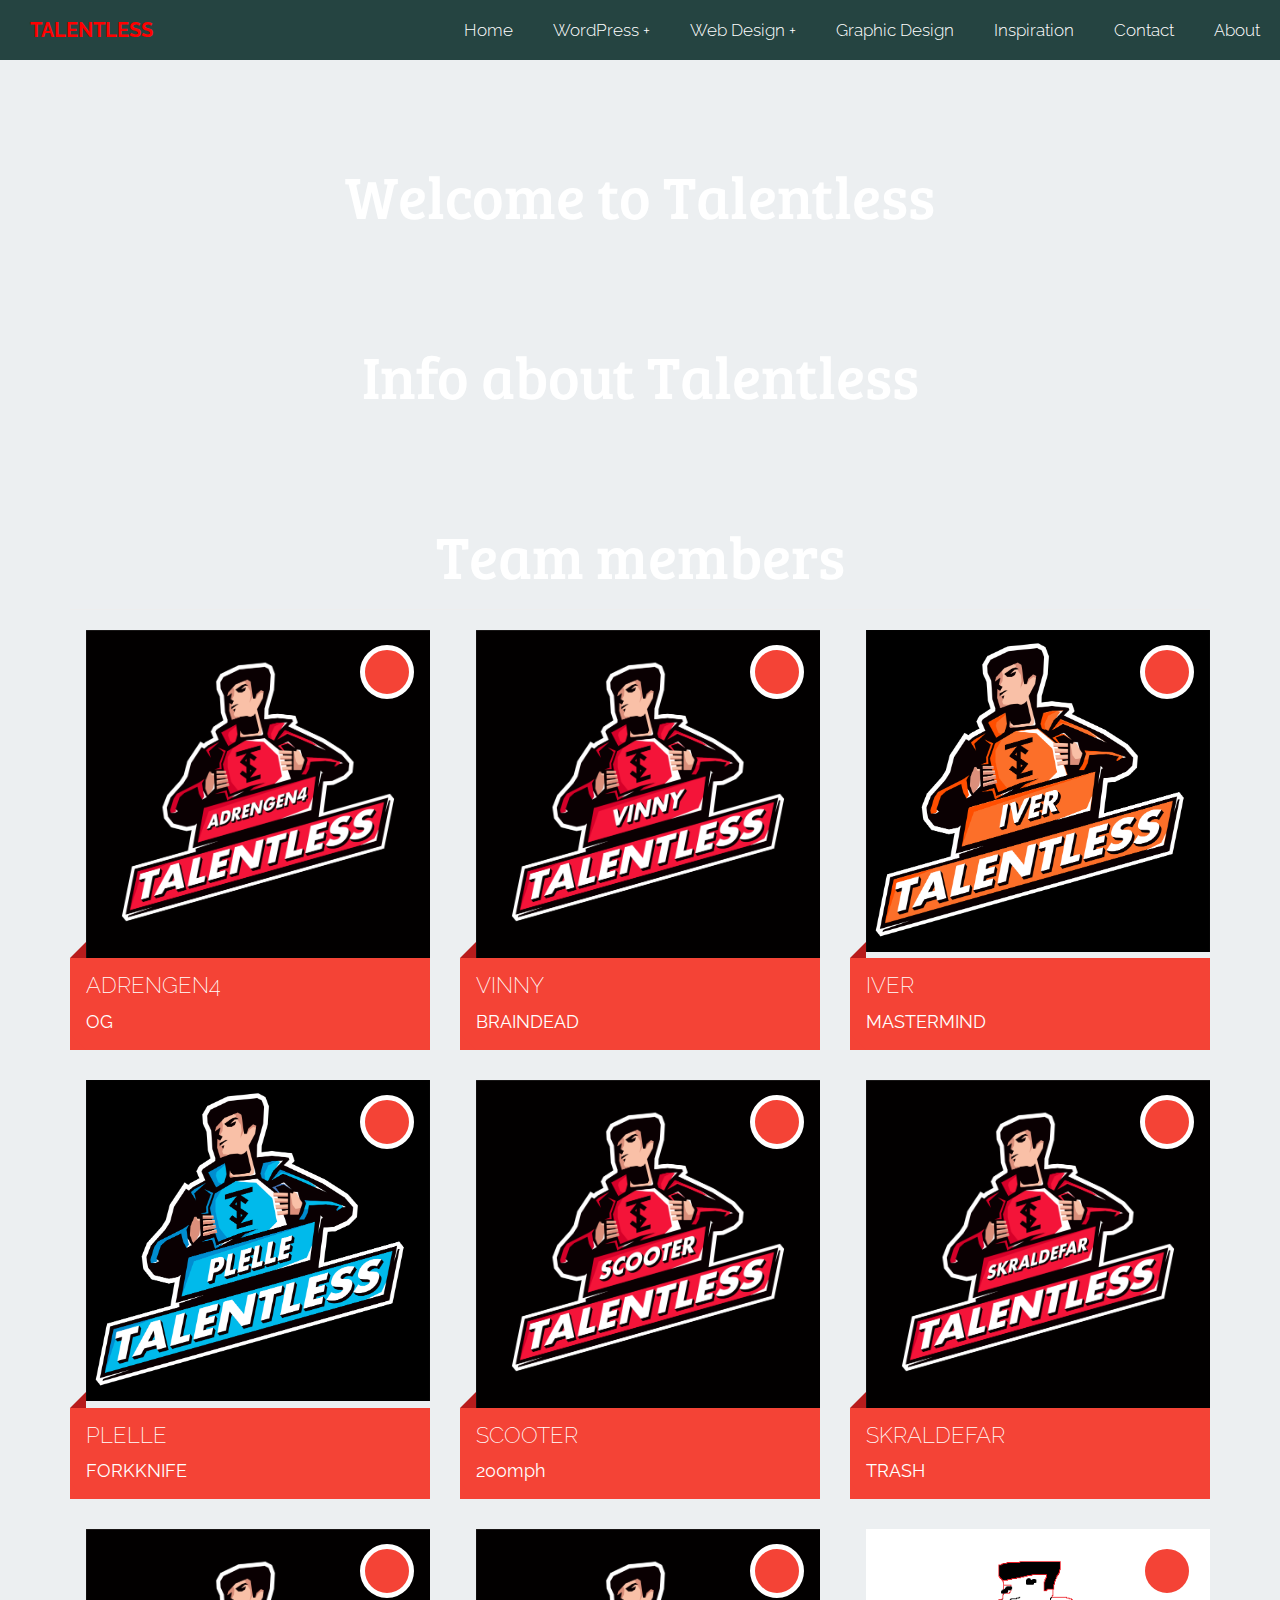
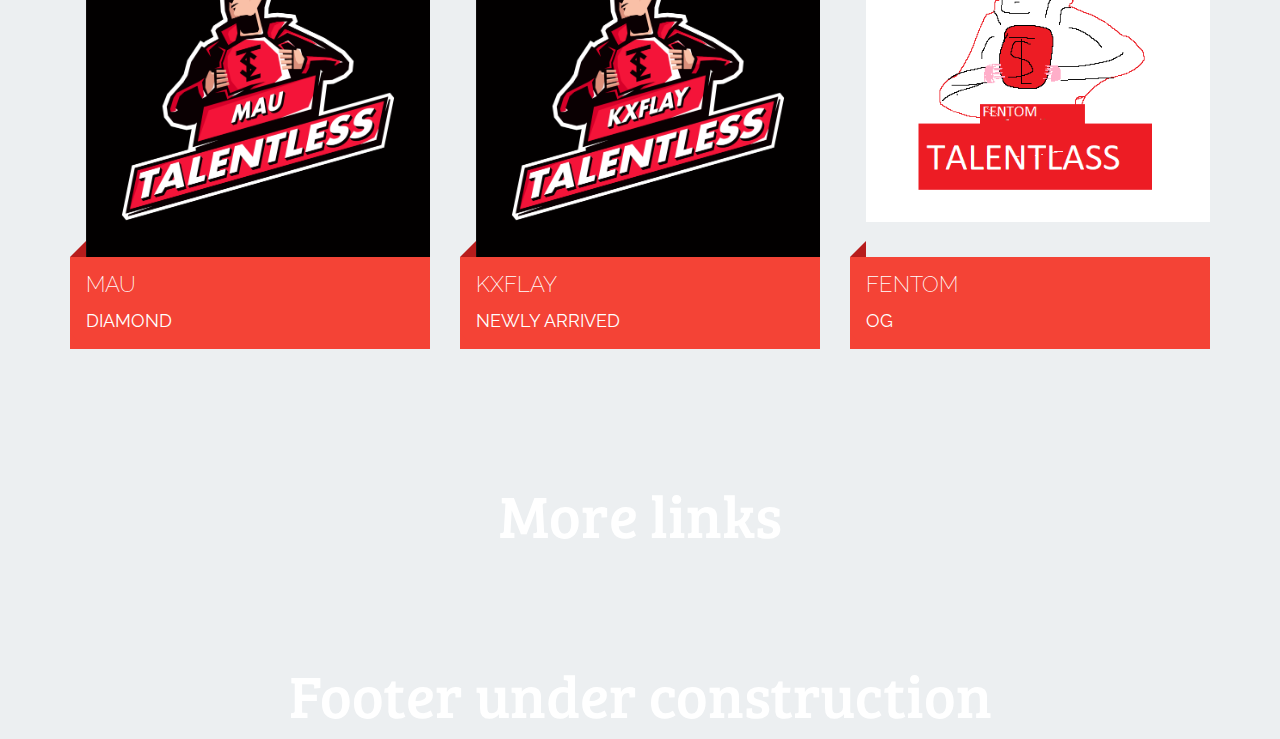
==== commit de6439cb: "Update index.html" ====
--- a/index.html
+++ b/index.html
@@ -72,8 +72,18 @@
             </ul>
         </nav>
 
-
-
+    <!-- INTRODUCTION -->
+    <section class="container-fluid">
+        <h1>Welcome to Talentless</h1>
+    </section>
+
+
+    <!-- INFORMATION -->
+    <section class="container-fluid">
+        <h1>Info about Talentless</h1>
+    </section>
+
+    <!-- TEAM MEMBERS -->
 
   <section class="container">
     <div class="page-header">
@@ -363,6 +373,16 @@
 </section>
 
 
+    <!-- LINKS -->
+    <section class="container-fluid">
+        <h1>More links</h1>
+    </section>
+
+    <!-- FOOTER -->
+    <section class="container-fluid">
+        <h1>Footer under construction</h1>
+    </section>
+
   <script src='http://cdnjs.cloudflare.com/ajax/libs/jquery/2.1.3/jquery.min.js'></script>
 
     <script src="js/members.js"></script>
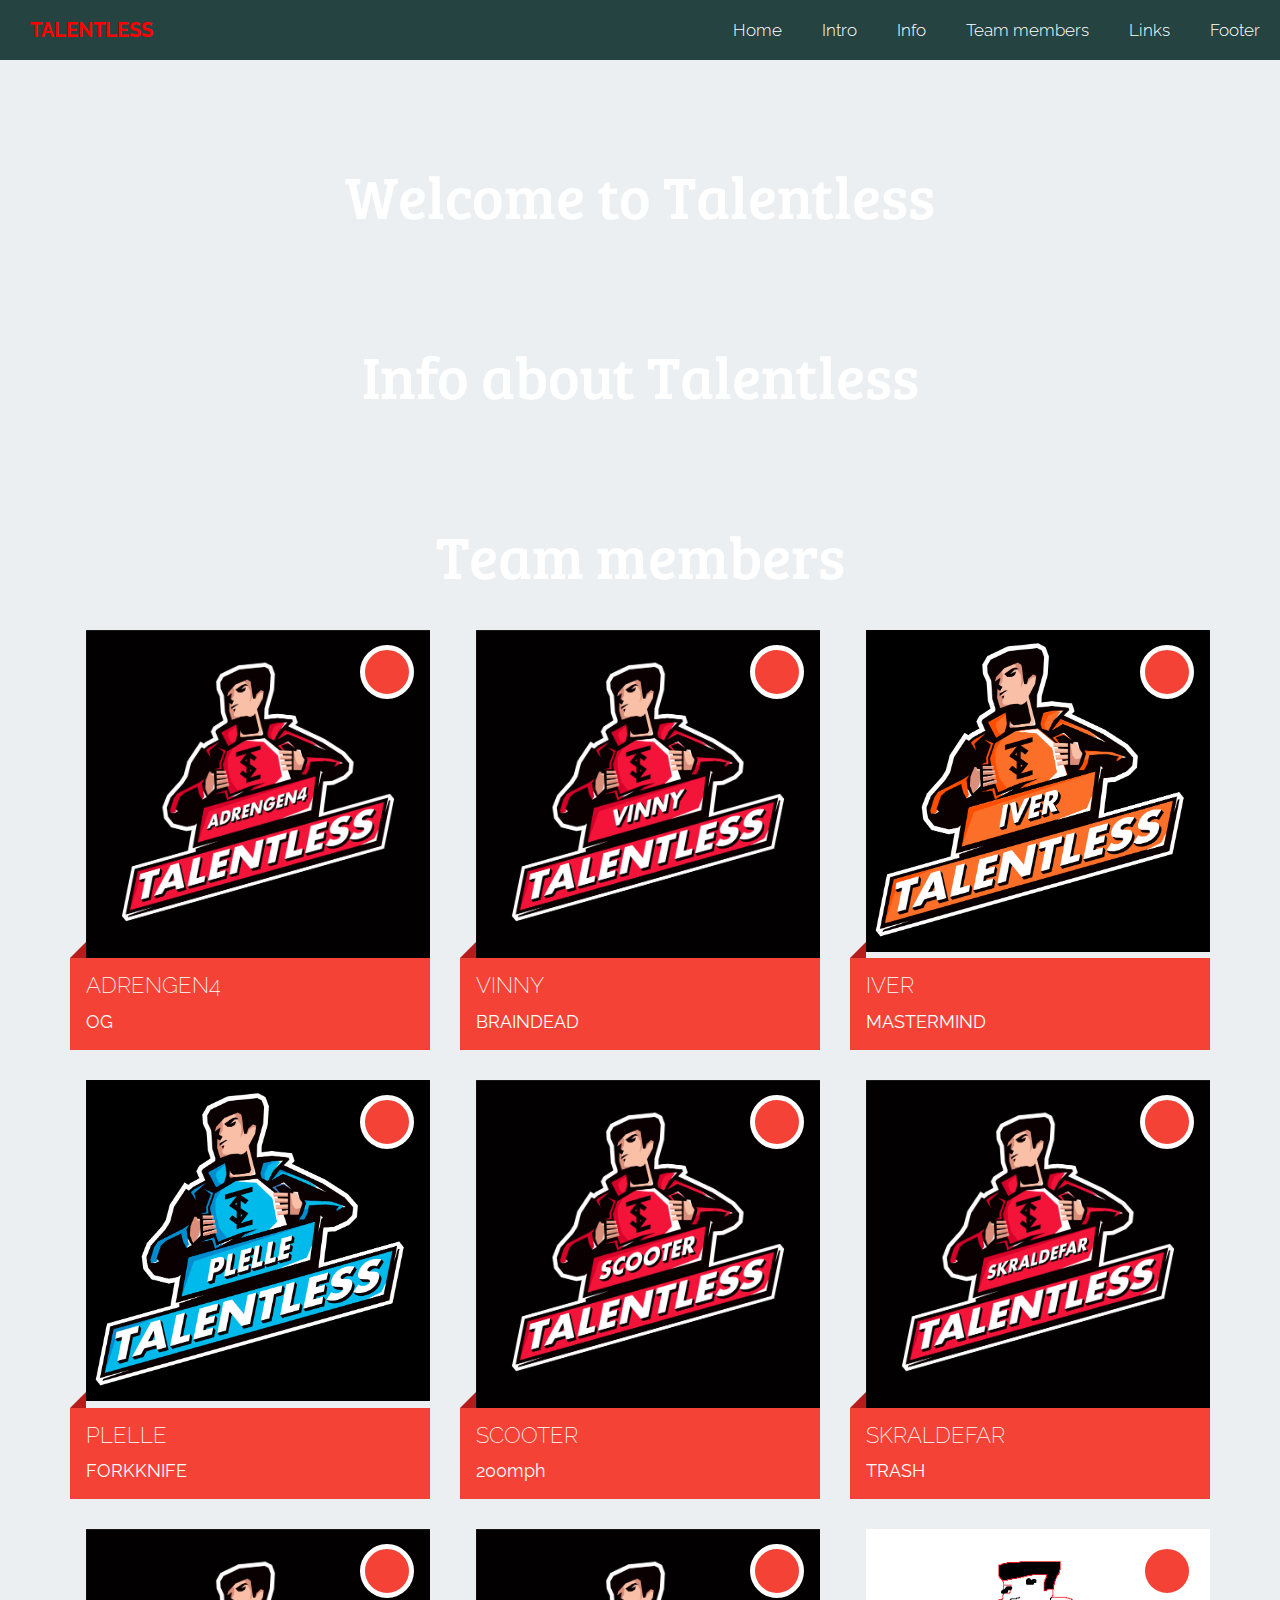
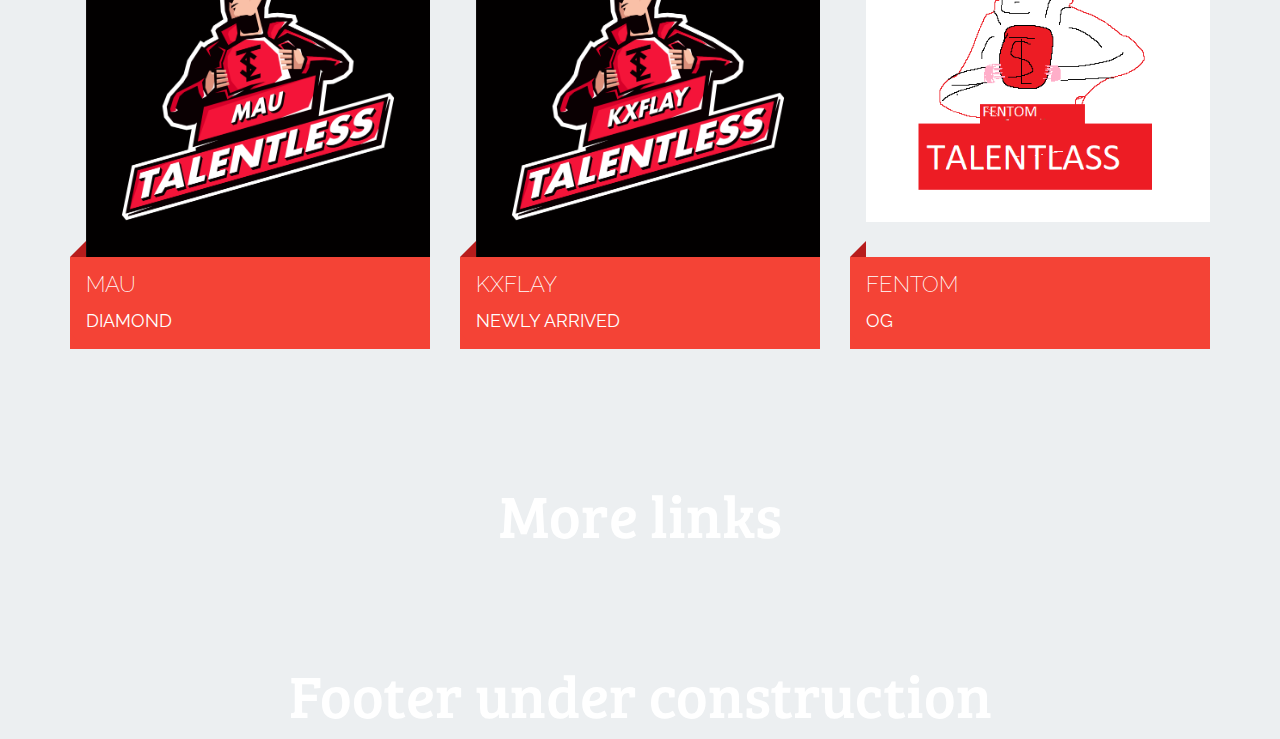
==== commit 7a046806: "Update index.html" ====
--- a/index.html
+++ b/index.html
@@ -22,7 +22,7 @@
 
 <body>
 
- <nav>
+ <nav id="navbar">
         <div id="logo" style="color: red"><strong>TALENTLESS</strong></div>
 
         <label for="drop" class="toggle">Menu</label>
@@ -30,7 +30,7 @@
             <ul class="menu">
                 <li><a href="#">Home</a></li>
                 <li>
-                    <!-- First Tier Drop Down -->
+                    <!-- DROPDOWN MENU IF EVER NEEDED
                     <label for="drop-1" class="toggle">WordPress +</label>
                     <a href="#">WordPress</a>
                     <input type="checkbox" id="drop-1"/>
@@ -43,7 +43,7 @@
                 </li>
                 <li>
 
-                <!-- First Tier Drop Down -->
+                <-- First Tier Drop Down
                 <label for="drop-2" class="toggle">Web Design +</label>
                 <a href="#">Web Design</a>
                 <input type="checkbox" id="drop-2"/>
@@ -52,7 +52,7 @@
                     <li><a href="#">Links</a></li>
                     <li>
                        
-                    <!-- Second Tier Drop Down -->        
+                    <-- Second Tier Drop Down       
                     <label for="drop-3" class="toggle">Tutorials +</label>
                     <a href="#">Tutorials</a>         
                     <input type="checkbox" id="drop-3"/>
@@ -64,30 +64,31 @@
                     </ul>
                     </li>
                 </ul>
-                </li>
-                <li><a href="#">Graphic Design</a></li>
-                <li><a href="#">Inspiration</a></li>
-                <li><a href="#">Contact</a></li>
-                <li><a href="#">About</a></li>
+                </li> -->
+                <li><a href="#intro">Intro</a></li>
+                <li><a href="#info">Info</a></li>
+                <li><a href="#members">Team members</a></li>
+                <li><a href="#links">Links</a></li>
+                <li><a href="#footer">Footer</a></li>
             </ul>
         </nav>
 
     <!-- INTRODUCTION -->
     <section class="container-fluid">
-        <h1>Welcome to Talentless</h1>
+        <h1><a id="intro"></a>Welcome to Talentless</h1>
     </section>
 
 
     <!-- INFORMATION -->
     <section class="container-fluid">
-        <h1>Info about Talentless</h1>
+        <h1><a id="info"></a>Info about Talentless</h1>
     </section>
 
     <!-- TEAM MEMBERS -->
 
   <section class="container">
     <div class="page-header">
-        <h1>Team members</h1>
+        <h1><a id="members"></a>Team members</h1>
     </div>
     <div class="row active-with-click">
         <div class="col-md-4 col-sm-6 col-xs-12">
@@ -375,12 +376,12 @@
 
     <!-- LINKS -->
     <section class="container-fluid">
-        <h1>More links</h1>
+        <h1><a id="links"></a>More links</h1>
     </section>
 
     <!-- FOOTER -->
     <section class="container-fluid">
-        <h1>Footer under construction</h1>
+        <h1><a id="footer"></a>Footer under construction</h1>
     </section>
 
   <script src='http://cdnjs.cloudflare.com/ajax/libs/jquery/2.1.3/jquery.min.js'></script>
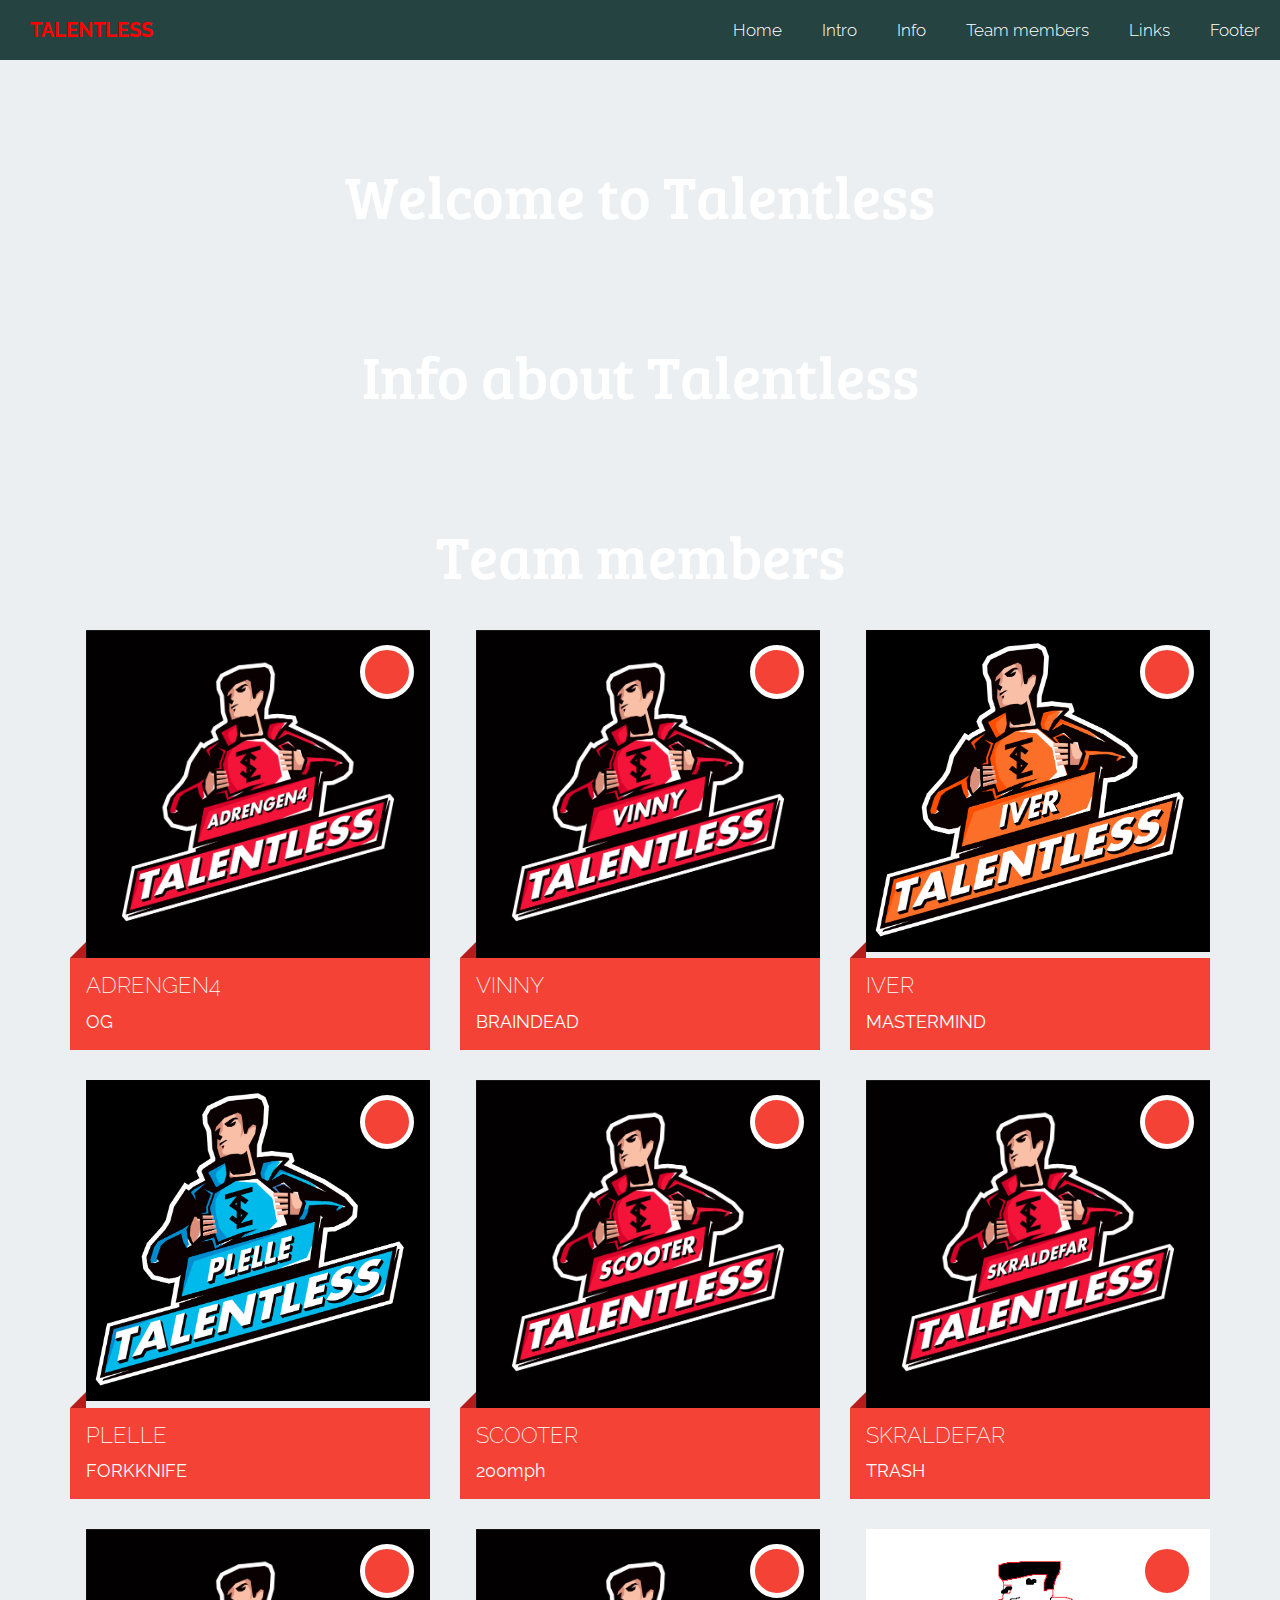
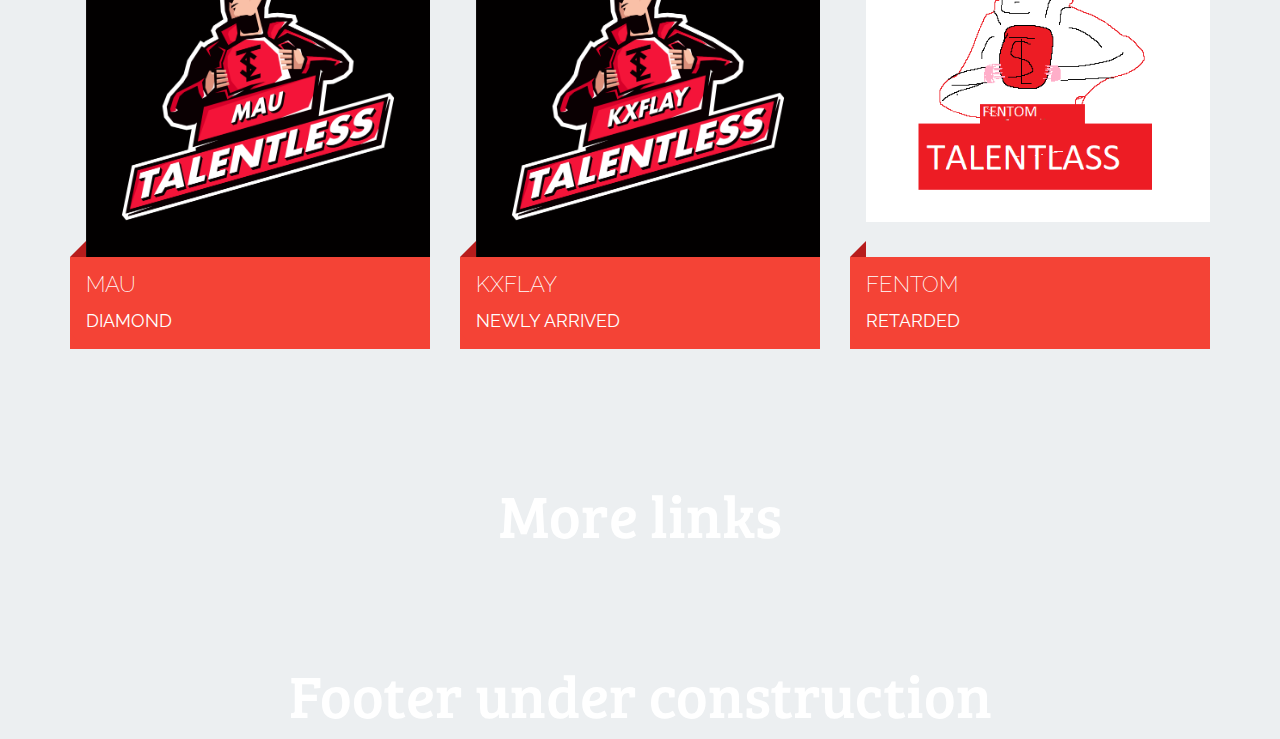
==== commit e0b6c983: "Update index.html" ====
--- a/index.html
+++ b/index.html
@@ -75,20 +75,20 @@
 
     <!-- INTRODUCTION -->
     <section class="container-fluid">
-        <h1><a id="intro"></a>Welcome to Talentless</h1>
+        <h1 id="header"><a id="intro"></a>Welcome to Talentless</h1>
     </section>
 
 
     <!-- INFORMATION -->
     <section class="container-fluid">
-        <h1><a id="info"></a>Info about Talentless</h1>
+        <h1 id="header"><a id="info"></a>Info about Talentless</h1>
     </section>
 
     <!-- TEAM MEMBERS -->
 
   <section class="container">
     <div class="page-header">
-        <h1><a id="members"></a>Team members</h1>
+        <h1 id="header"><a id="members"></a>Team members</h1>
     </div>
     <div class="row active-with-click">
         <div class="col-md-4 col-sm-6 col-xs-12">
@@ -345,7 +345,7 @@
                     <span>FENTOM</span>
                     <strong>
                         <i class="fa fa-fw fa-star"></i>
-                        OG
+                        RETARDED
                     </strong>
                 </h2>
                 <div class="mc-content">
@@ -376,12 +376,12 @@
 
     <!-- LINKS -->
     <section class="container-fluid">
-        <h1><a id="links"></a>More links</h1>
+        <h1 id="header"><a id="links"></a>More links</h1>
     </section>
 
     <!-- FOOTER -->
     <section class="container-fluid">
-        <h1><a id="footer"></a>Footer under construction</h1>
+        <h1 id="header"><a id="footer"></a>Footer under construction</h1>
     </section>
 
   <script src='http://cdnjs.cloudflare.com/ajax/libs/jquery/2.1.3/jquery.min.js'></script>
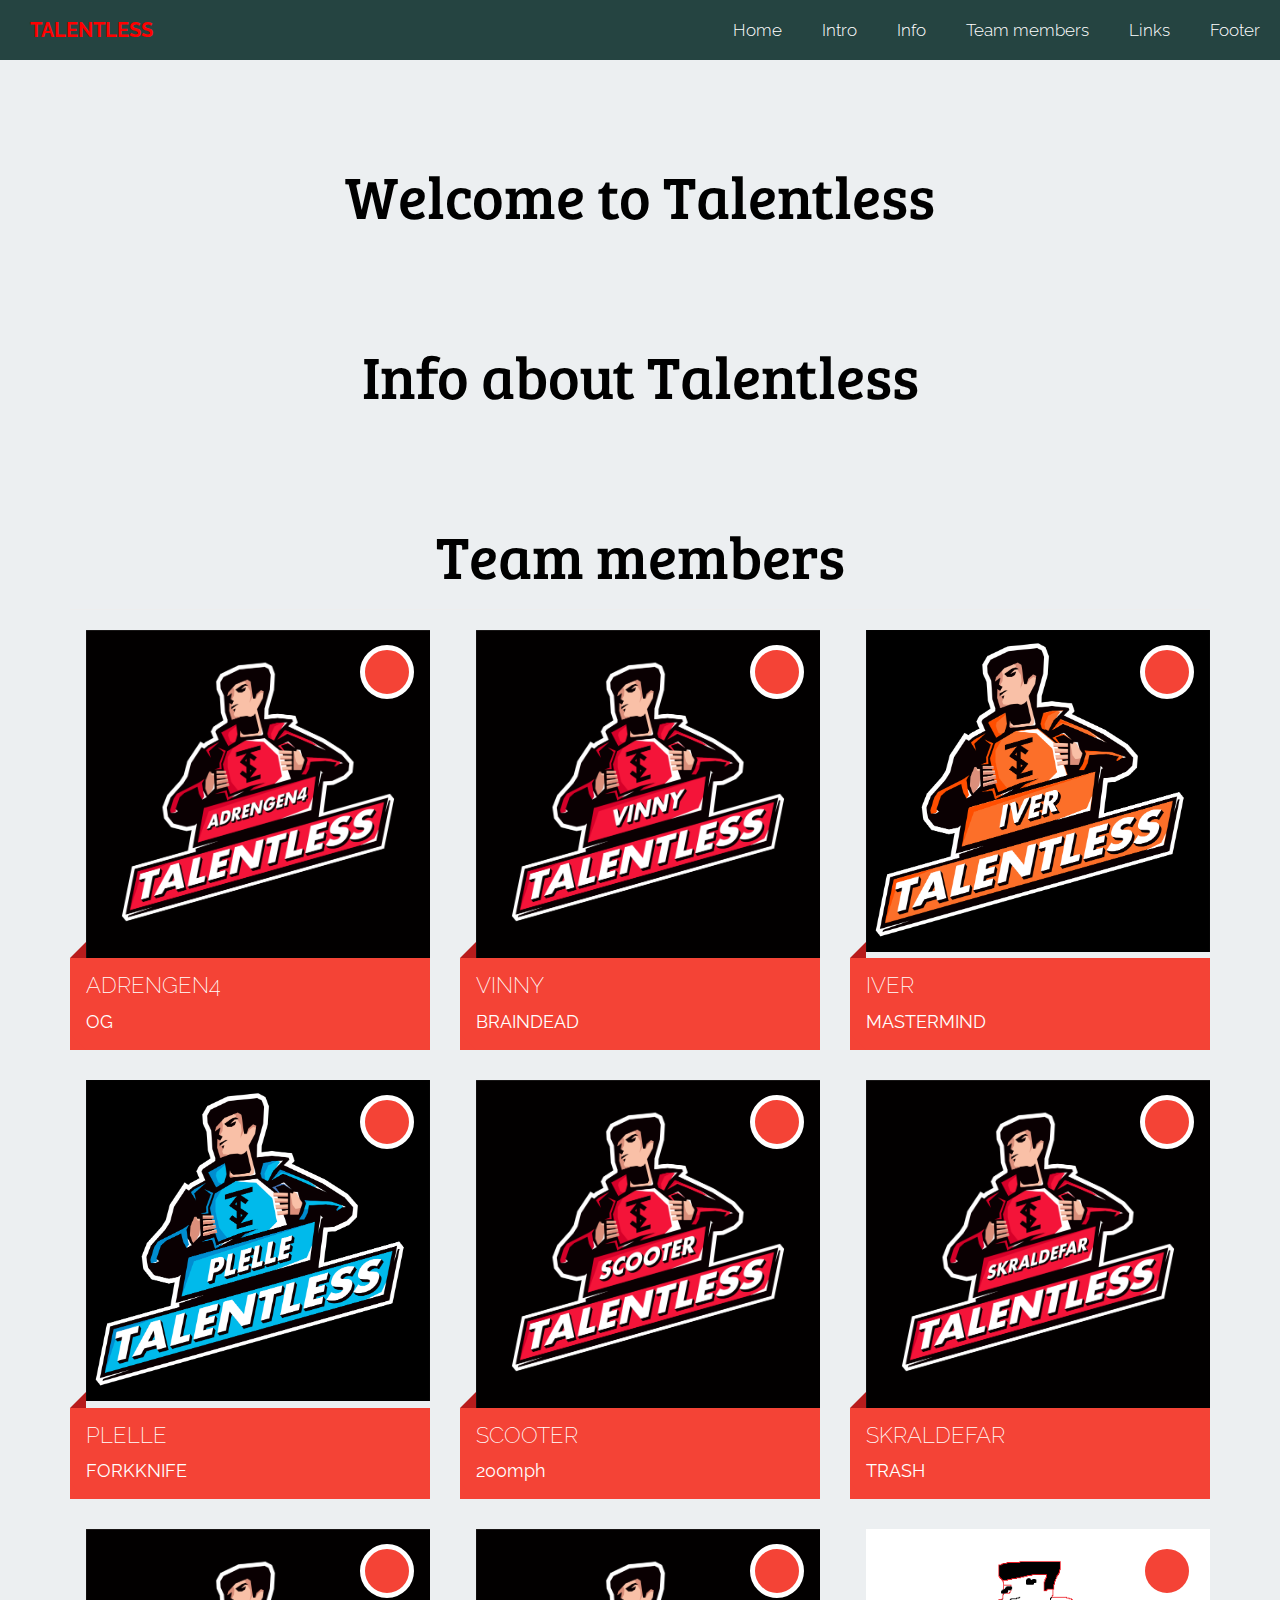
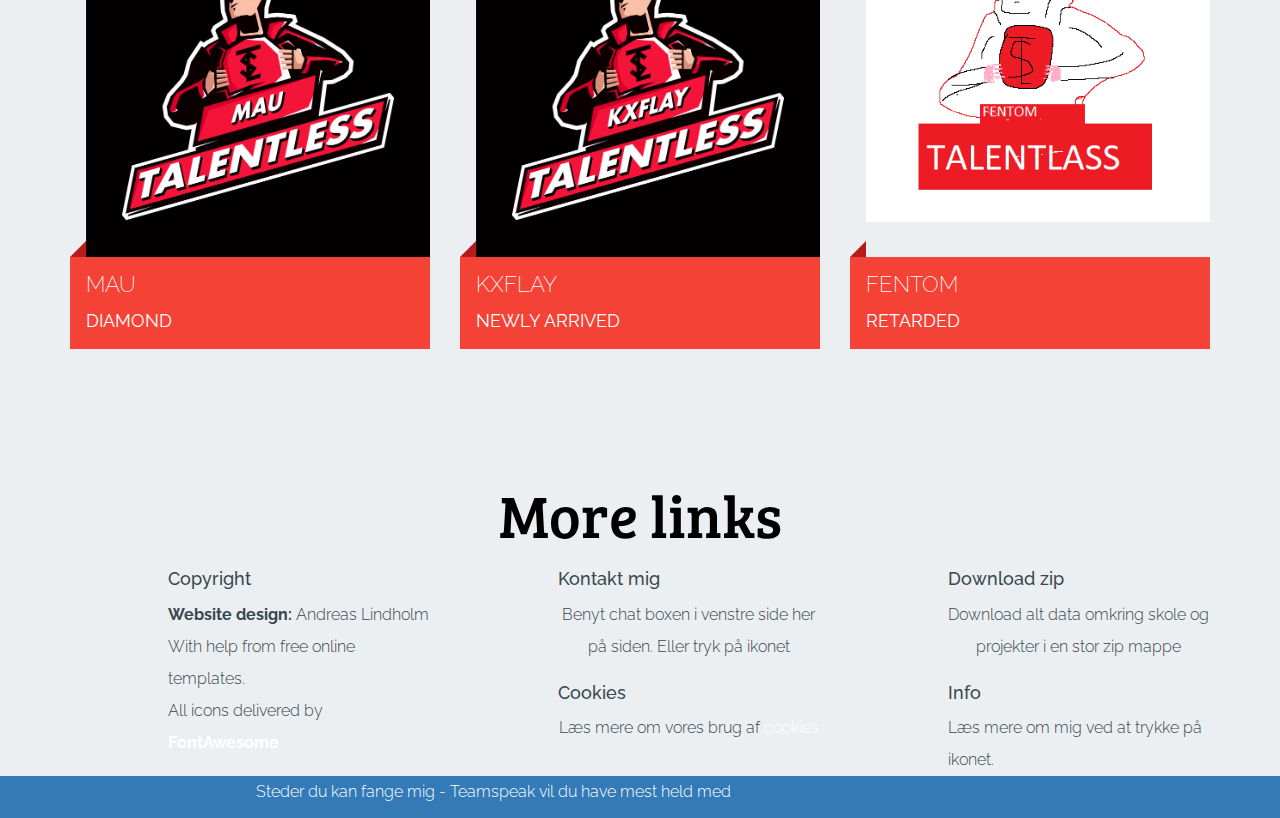
==== commit 207af316: "Update index.html" ====
--- a/index.html
+++ b/index.html
@@ -380,9 +380,109 @@
     </section>
 
     <!-- FOOTER -->
-    <section class="container-fluid">
-        <h1 id="header"><a id="footer"></a>Footer under construction</h1>
-    </section>
+
+    <footer class="mt-5" id="footer">
+  <div class="container-fluid bg-faded mt-5">
+    <div class="container">
+      <div class="row py-3">
+        <div class="col-md-4">
+          <div class="row py-2">
+            <div class="col-sm-3 hidden-md-down">
+              <a class="bg-circle bg-warning">
+                <i class="far fa-2x fa-fw fa-copyright" aria-hidden="true "></i>
+              </a>
+            </div>
+            <div class="col-sm-9">
+              <h4>Copyright</h4>
+              <strong>Website design:</strong> Andreas Lindholm
+              With help from free online templates.
+              <br>
+              All icons delivered by <strong> <a href="https://fontawesome.com">FontAwesome</a> </strong>
+            </div>
+          </div>
+        </div>
+        <div class="col-md-4">
+          <div class="row py-2">
+            <div class="col-sm-3 hidden-md-down">
+              <a class="bg-circle bg-info" href="kontakt">
+                <i class="fa fa-2x fa-fw fa-address-card" aria-hidden="true "></i>
+              </a>
+            </div>
+            <div class="col-sm-9">
+              <h4>Kontakt mig</h4>
+              <p>Benyt chat boxen i venstre side her på siden. Eller  tryk på ikonet</p>
+            </div>
+          </div>
+          <div class="row py-2">
+            <div class="col-sm-3 hidden-md-down">
+              <a class="bg-circle bg-info" href="cookies">
+                <i class="fas fa-2x fa-fw fa-cookie-bite" aria-hidden="true "></i>
+              </a>
+            </div>
+            <div class="col-sm-9">
+              <h4>Cookies</h4>
+              <p class=" ">Læs mere om vores brug af <a href="cookies">cookies </a></p>
+            </div>
+          </div>
+        </div>
+        <div class="col-md-4">
+          <div class="row py-2">
+            <div class="col-sm-3 hidden-md-down">
+              <a class="bg-circle bg-danger" href="/downloads/skole-projekter.zip" download>
+                <i class="fas fa-2x fa-fw fa-file-archive aria-hidden="true "></i>
+              </a>
+            </div>
+            <div class="col-sm-9">
+              <h4>Download zip</h4>
+              <p> Download alt data omkring skole og projekter i en stor zip mappe</p>
+
+            </div>
+          </div>
+          <div class="row py-2">
+            <div class="col-sm-3 hidden-md-down">
+              <a class="bg-circle bg-info" href="info">
+                <i class="fa fa-2x fa-fw fa-info" aria-hidden="true "></i>
+              </a>
+            </div>
+            <div class="col-sm-9">
+              <h4>Info</h4>
+              Læs mere om mig ved at trykke på ikonet.
+            </div>
+          </div>
+        </div>
+      </div>
+    </div>
+  </div>
+
+
+  <div class="container-fluid bg-primary py-3">
+    <div class="container">
+      <div class="row py-3">
+        <div class="col-md-9">
+          <p class="text-white" id="down">Steder du kan fange mig  -  Teamspeak vil du have mest held med</p>
+        </div>
+        <div class="col-md-3">
+          <div class="d-inline-block">
+            <div class="bg-circle-outline d-inline-block">
+              <a href="https://www.facebook.com/adrengen4" class="text-white"><i class="fab fa-2x fa-fw fa-facebook-f"></i>
+    </a>
+            </div>
+
+            <div class="bg-circle-outline d-inline-block">
+              <a href="https://instagram.com/adrengen4" class="text-white">
+                <i class="fab fa-2x fa-fw fa-instagram"></i></a>
+            </div>
+
+            <div class="bg-circle-outline d-inline-block">
+              <a href="ts3server://adrengen4.dk?port=9987" class="text-white">
+                <i class="fab fa-2x fa-fw fa-teamspeak"></i></a>
+            </div>
+          </div>
+        </div>
+      </div>
+    </div>
+  </div>
+</footer>
 
   <script src='http://cdnjs.cloudflare.com/ajax/libs/jquery/2.1.3/jquery.min.js'></script>
 
--- a/main.css
+++ b/main.css
@@ -1,4 +1,7 @@
 body{
   padding: 0px;
   margin:0px;
+}
+#header{
+	color: black;
 }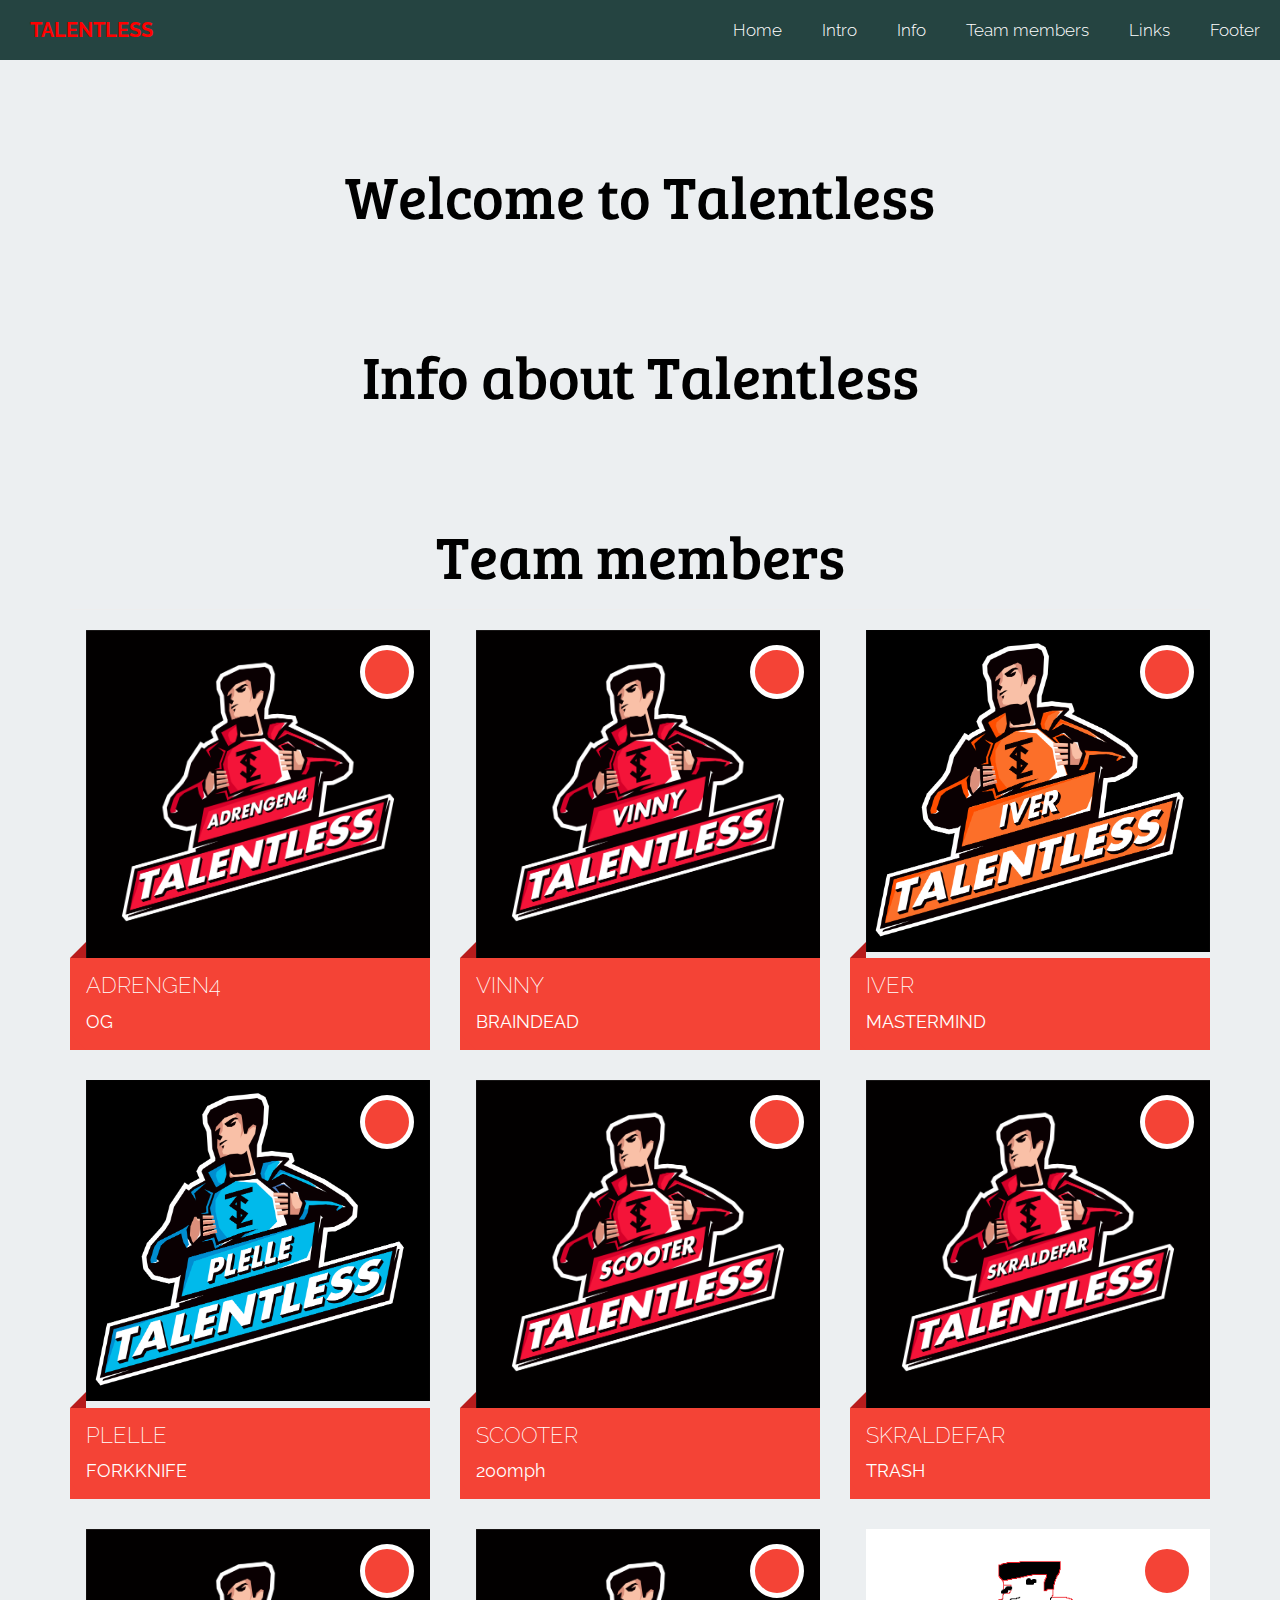
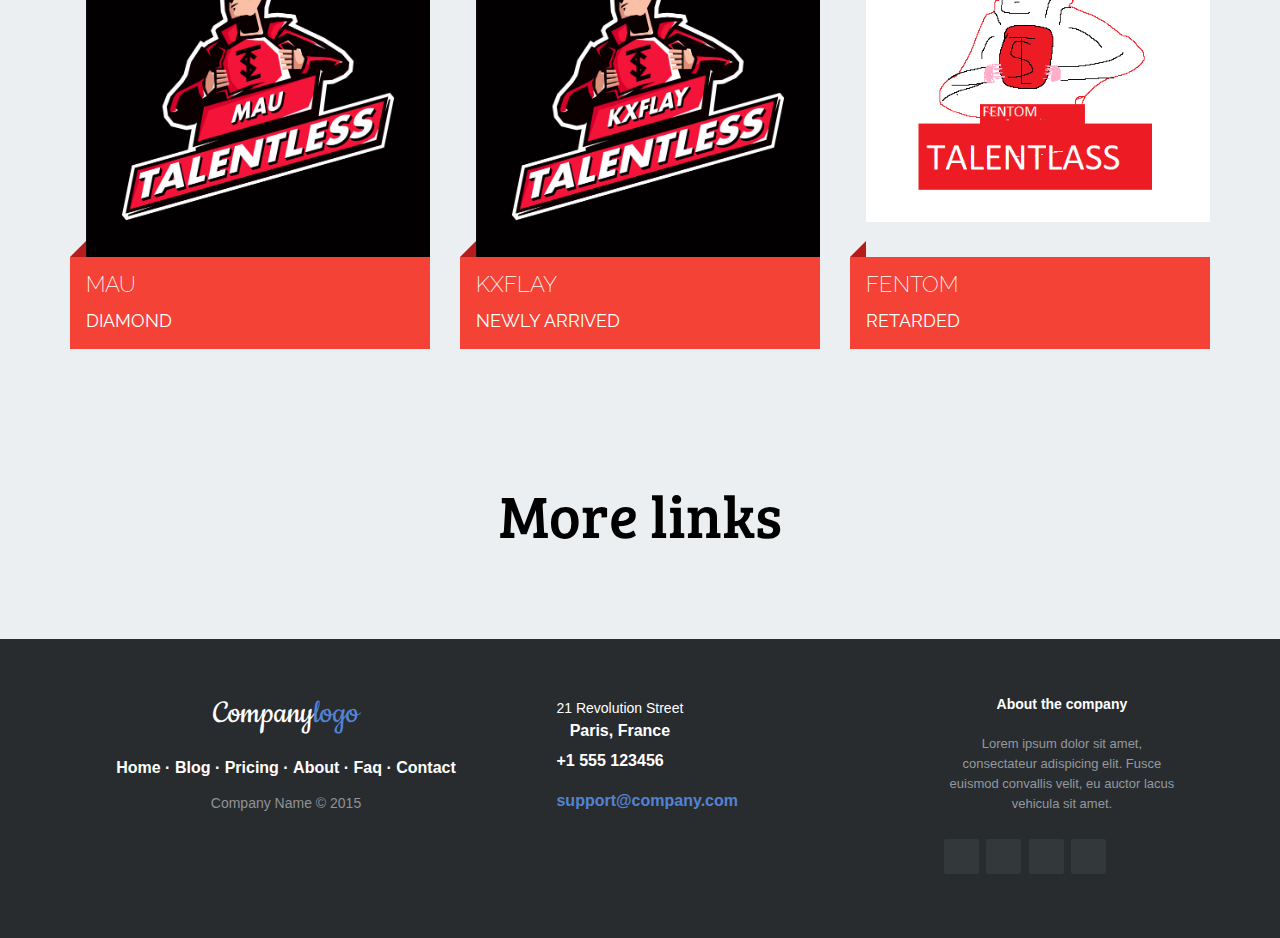
==== commit 727e8d8c: "footer" ====
--- a/index.html
+++ b/index.html
@@ -9,12 +9,15 @@
   <link href="https://file.myfontastic.com/n3DoGW7S2ph9oyM2FncdjM/icons.css" rel="stylesheet">
 
 <link rel='stylesheet prefetch' href='http://maxcdn.bootstrapcdn.com/bootstrap/3.3.4/css/bootstrap.min.css'>
+    <link href="http://fonts.googleapis.com/css?family=Cookie" rel="stylesheet" type="text/css">
+
 
 
   
    <link rel="stylesheet" type="text/css" href="css/navbar.css">
    <link rel="stylesheet" href="css/members.css">
    <link rel="stylesheet" type="text/css" href="main.css">
+   <link rel="stylesheet" href="css/footer.css">
   
 
   
@@ -380,109 +383,67 @@
     </section>
 
     <!-- FOOTER -->
-
-    <footer class="mt-5" id="footer">
-  <div class="container-fluid bg-faded mt-5">
-    <div class="container">
-      <div class="row py-3">
-        <div class="col-md-4">
-          <div class="row py-2">
-            <div class="col-sm-3 hidden-md-down">
-              <a class="bg-circle bg-warning">
-                <i class="far fa-2x fa-fw fa-copyright" aria-hidden="true "></i>
-              </a>
+    <footer class="footer-distributed">
+
+            <div class="footer-left">
+
+                <h3>Company<span>logo</span></h3>
+
+                <p class="footer-links">
+                    <a href="#">Home</a>
+                    ·
+                    <a href="#">Blog</a>
+                    ·
+                    <a href="#">Pricing</a>
+                    ·
+                    <a href="#">About</a>
+                    ·
+                    <a href="#">Faq</a>
+                    ·
+                    <a href="#">Contact</a>
+                </p>
+
+                <p class="footer-company-name">Company Name &copy; 2015</p>
             </div>
-            <div class="col-sm-9">
-              <h4>Copyright</h4>
-              <strong>Website design:</strong> Andreas Lindholm
-              With help from free online templates.
-              <br>
-              All icons delivered by <strong> <a href="https://fontawesome.com">FontAwesome</a> </strong>
+
+            <div class="footer-center">
+
+                <div>
+                    <i class="fa fa-map-marker"></i>
+                    <p><span>21 Revolution Street</span> Paris, France</p>
+                </div>
+
+                <div>
+                    <i class="fa fa-phone"></i>
+                    <p>+1 555 123456</p>
+                </div>
+
+                <div>
+                    <i class="fa fa-envelope"></i>
+                    <p><a href="mailto:support@company.com">support@company.com</a></p>
+                </div>
+
             </div>
-          </div>
-        </div>
-        <div class="col-md-4">
-          <div class="row py-2">
-            <div class="col-sm-3 hidden-md-down">
-              <a class="bg-circle bg-info" href="kontakt">
-                <i class="fa fa-2x fa-fw fa-address-card" aria-hidden="true "></i>
-              </a>
+
+            <div class="footer-right">
+
+                <p class="footer-company-about">
+                    <span>About the company</span>
+                    Lorem ipsum dolor sit amet, consectateur adispicing elit. Fusce euismod convallis velit, eu auctor lacus vehicula sit amet.
+                </p>
+
+                <div class="footer-icons">
+
+                    <a href="#"><i class="fa fa-facebook"></i></a>
+                    <a href="#"><i class="fa fa-twitter"></i></a>
+                    <a href="#"><i class="fa fa-linkedin"></i></a>
+                    <a href="#"><i class="fa fa-github"></i></a>
+
+                </div>
+
             </div>
-            <div class="col-sm-9">
-              <h4>Kontakt mig</h4>
-              <p>Benyt chat boxen i venstre side her på siden. Eller  tryk på ikonet</p>
-            </div>
-          </div>
-          <div class="row py-2">
-            <div class="col-sm-3 hidden-md-down">
-              <a class="bg-circle bg-info" href="cookies">
-                <i class="fas fa-2x fa-fw fa-cookie-bite" aria-hidden="true "></i>
-              </a>
-            </div>
-            <div class="col-sm-9">
-              <h4>Cookies</h4>
-              <p class=" ">Læs mere om vores brug af <a href="cookies">cookies </a></p>
-            </div>
-          </div>
-        </div>
-        <div class="col-md-4">
-          <div class="row py-2">
-            <div class="col-sm-3 hidden-md-down">
-              <a class="bg-circle bg-danger" href="/downloads/skole-projekter.zip" download>
-                <i class="fas fa-2x fa-fw fa-file-archive aria-hidden="true "></i>
-              </a>
-            </div>
-            <div class="col-sm-9">
-              <h4>Download zip</h4>
-              <p> Download alt data omkring skole og projekter i en stor zip mappe</p>
-
-            </div>
-          </div>
-          <div class="row py-2">
-            <div class="col-sm-3 hidden-md-down">
-              <a class="bg-circle bg-info" href="info">
-                <i class="fa fa-2x fa-fw fa-info" aria-hidden="true "></i>
-              </a>
-            </div>
-            <div class="col-sm-9">
-              <h4>Info</h4>
-              Læs mere om mig ved at trykke på ikonet.
-            </div>
-          </div>
-        </div>
-      </div>
-    </div>
-  </div>
-
-
-  <div class="container-fluid bg-primary py-3">
-    <div class="container">
-      <div class="row py-3">
-        <div class="col-md-9">
-          <p class="text-white" id="down">Steder du kan fange mig  -  Teamspeak vil du have mest held med</p>
-        </div>
-        <div class="col-md-3">
-          <div class="d-inline-block">
-            <div class="bg-circle-outline d-inline-block">
-              <a href="https://www.facebook.com/adrengen4" class="text-white"><i class="fab fa-2x fa-fw fa-facebook-f"></i>
-    </a>
-            </div>
-
-            <div class="bg-circle-outline d-inline-block">
-              <a href="https://instagram.com/adrengen4" class="text-white">
-                <i class="fab fa-2x fa-fw fa-instagram"></i></a>
-            </div>
-
-            <div class="bg-circle-outline d-inline-block">
-              <a href="ts3server://adrengen4.dk?port=9987" class="text-white">
-                <i class="fab fa-2x fa-fw fa-teamspeak"></i></a>
-            </div>
-          </div>
-        </div>
-      </div>
-    </div>
-  </div>
-</footer>
+
+        </footer>
 
   <script src='http://cdnjs.cloudflare.com/ajax/libs/jquery/2.1.3/jquery.min.js'></script>
 
--- a/css/footer.css
+++ b/css/footer.css
@@ -0,0 +1,168 @@
+.footer-distributed{
+	background-color: #292c2f;
+	box-shadow: 0 1px 1px 0 rgba(0, 0, 0, 0.12);
+	box-sizing: border-box;
+	width: 100%;
+	text-align: left;
+	font: bold 16px sans-serif;
+
+	padding: 55px 50px;
+	margin-top: 80px;
+}
+
+.footer-distributed .footer-left,
+.footer-distributed .footer-center,
+.footer-distributed .footer-right{
+	display: inline-block;
+	vertical-align: top;
+}
+
+/* Footer left */
+
+.footer-distributed .footer-left{
+	width: 40%;
+}
+
+/* The company logo */
+
+.footer-distributed h3{
+	color:  #ffffff;
+	font: normal 36px 'Cookie', cursive;
+	margin: 0;
+}
+
+.footer-distributed h3 span{
+	color:  #5383d3;
+}
+
+/* Footer links */
+
+.footer-distributed .footer-links{
+	color:  #ffffff;
+	margin: 20px 0 12px;
+	padding: 0;
+}
+
+.footer-distributed .footer-links a{
+	display:inline-block;
+	line-height: 1.8;
+	text-decoration: none;
+	color:  inherit;
+}
+
+.footer-distributed .footer-company-name{
+	color:  #8f9296;
+	font-size: 14px;
+	font-weight: normal;
+	margin: 0;
+}
+
+/* Footer Center */
+
+.footer-distributed .footer-center{
+	width: 35%;
+}
+
+.footer-distributed .footer-center i{
+	background-color:  #33383b;
+	color: #ffffff;
+	font-size: 25px;
+	width: 38px;
+	height: 38px;
+	border-radius: 50%;
+	text-align: center;
+	line-height: 42px;
+	margin: 10px 15px;
+	vertical-align: middle;
+}
+
+.footer-distributed .footer-center i.fa-envelope{
+	font-size: 17px;
+	line-height: 38px;
+}
+
+.footer-distributed .footer-center p{
+	display: inline-block;
+	color: #ffffff;
+	vertical-align: middle;
+	margin:0;
+}
+
+.footer-distributed .footer-center p span{
+	display:block;
+	font-weight: normal;
+	font-size:14px;
+	line-height:2;
+}
+
+.footer-distributed .footer-center p a{
+	color:  #5383d3;
+	text-decoration: none;;
+}
+
+
+/* Footer Right */
+
+.footer-distributed .footer-right{
+	width: 20%;
+}
+
+.footer-distributed .footer-company-about{
+	line-height: 20px;
+	color:  #92999f;
+	font-size: 13px;
+	font-weight: normal;
+	margin: 0;
+}
+
+.footer-distributed .footer-company-about span{
+	display: block;
+	color:  #ffffff;
+	font-size: 14px;
+	font-weight: bold;
+	margin-bottom: 20px;
+}
+
+.footer-distributed .footer-icons{
+	margin-top: 25px;
+}
+
+.footer-distributed .footer-icons a{
+	display: inline-block;
+	width: 35px;
+	height: 35px;
+	cursor: pointer;
+	background-color:  #33383b;
+	border-radius: 2px;
+
+	font-size: 20px;
+	color: #ffffff;
+	text-align: center;
+	line-height: 35px;
+
+	margin-right: 3px;
+	margin-bottom: 5px;
+}
+
+/* If you don't want the footer to be responsive, remove these media queries */
+
+@media (max-width: 880px) {
+
+	.footer-distributed{
+		font: bold 14px sans-serif;
+	}
+
+	.footer-distributed .footer-left,
+	.footer-distributed .footer-center,
+	.footer-distributed .footer-right{
+		display: block;
+		width: 100%;
+		margin-bottom: 40px;
+		text-align: center;
+	}
+
+	.footer-distributed .footer-center i{
+		margin-left: 0;
+	}
+
+}
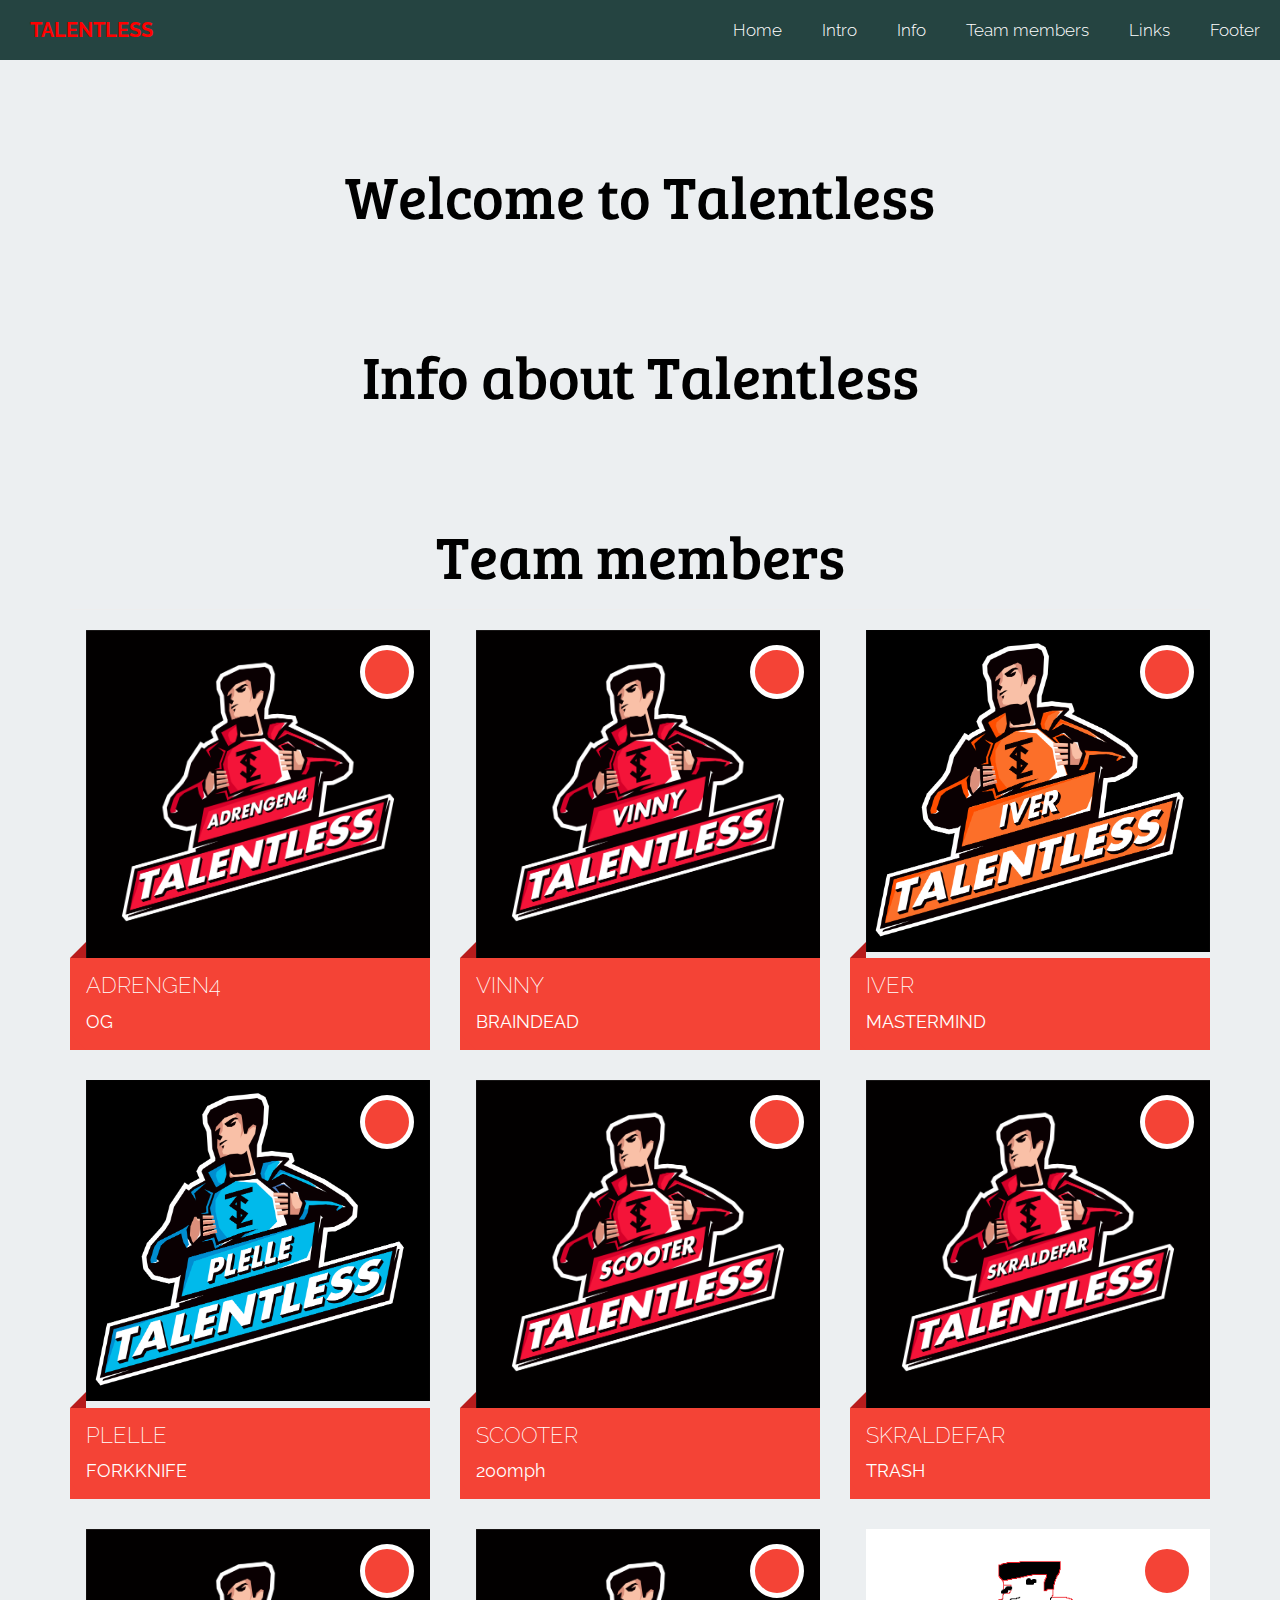
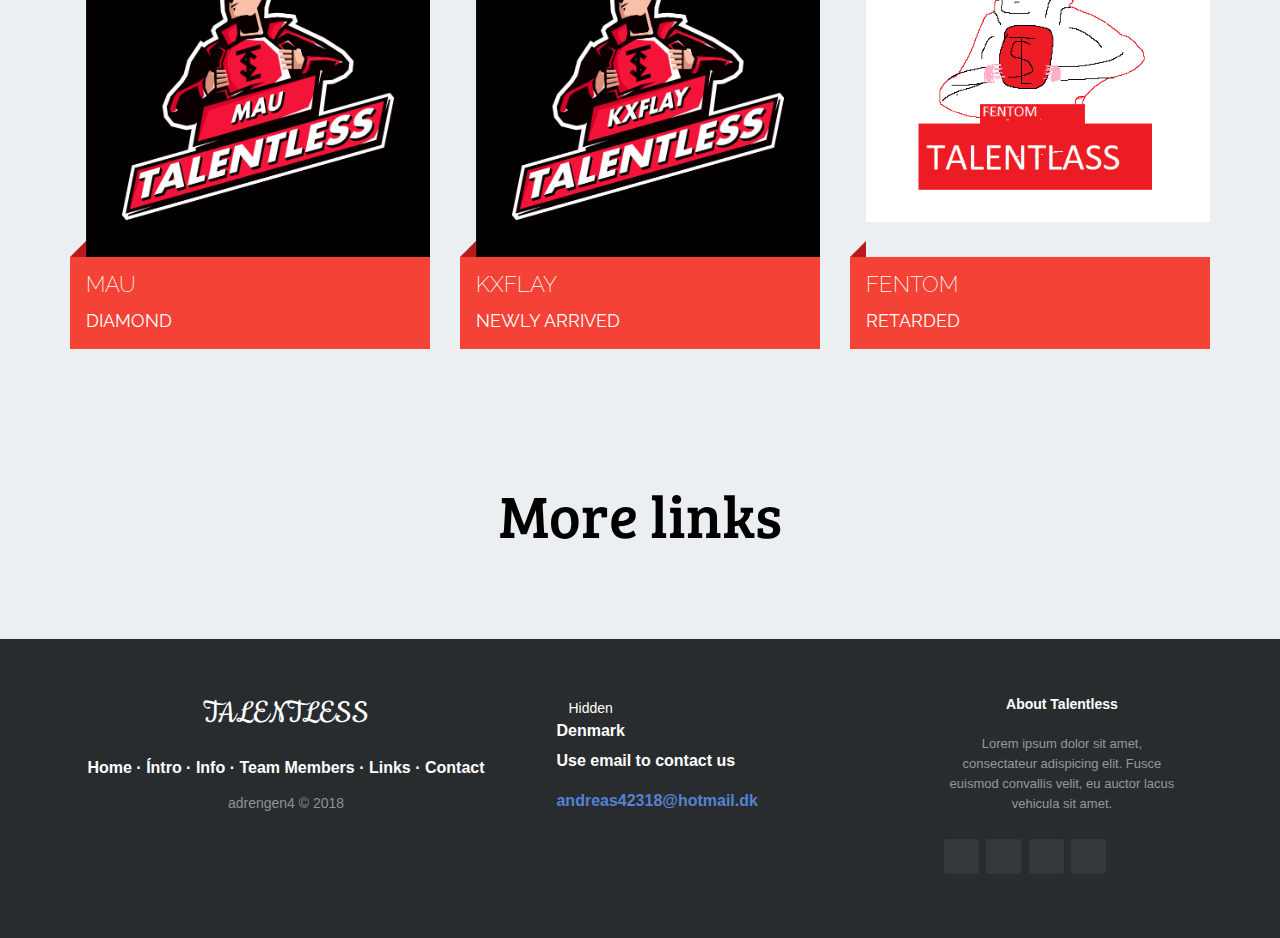
==== commit 6ddc777d: "Update index.html" ====
--- a/index.html
+++ b/index.html
@@ -387,40 +387,40 @@
 
             <div class="footer-left">
 
-                <h3>Company<span>logo</span></h3>
+                <h3>TALENTLESS</h3>
 
                 <p class="footer-links">
                     <a href="#">Home</a>
                     ·
-                    <a href="#">Blog</a>
+                    <a href="#">Íntro</a>
                     ·
-                    <a href="#">Pricing</a>
+                    <a href="#">Info</a>
                     ·
-                    <a href="#">About</a>
+                    <a href="#">Team Members</a>
                     ·
-                    <a href="#">Faq</a>
+                    <a href="#">Links</a>
                     ·
                     <a href="#">Contact</a>
                 </p>
 
-                <p class="footer-company-name">Company Name &copy; 2015</p>
+                <p class="footer-company-name">adrengen4 &copy; 2018</p>
             </div>
 
             <div class="footer-center">
 
                 <div>
                     <i class="fa fa-map-marker"></i>
-                    <p><span>21 Revolution Street</span> Paris, France</p>
+                    <p><span>Hidden</span> Denmark</p>
                 </div>
 
                 <div>
                     <i class="fa fa-phone"></i>
-                    <p>+1 555 123456</p>
+                    <p>Use email to contact us</p>
                 </div>
 
                 <div>
                     <i class="fa fa-envelope"></i>
-                    <p><a href="mailto:support@company.com">support@company.com</a></p>
+                    <p><a href="mailto:andreas42318@hotmail.dk">andreas42318@hotmail.dk</a></p>
                 </div>
 
             </div>
@@ -428,7 +428,7 @@
             <div class="footer-right">
 
                 <p class="footer-company-about">
-                    <span>About the company</span>
+                    <span>About Talentless</span>
                     Lorem ipsum dolor sit amet, consectateur adispicing elit. Fusce euismod convallis velit, eu auctor lacus vehicula sit amet.
                 </p>
 
